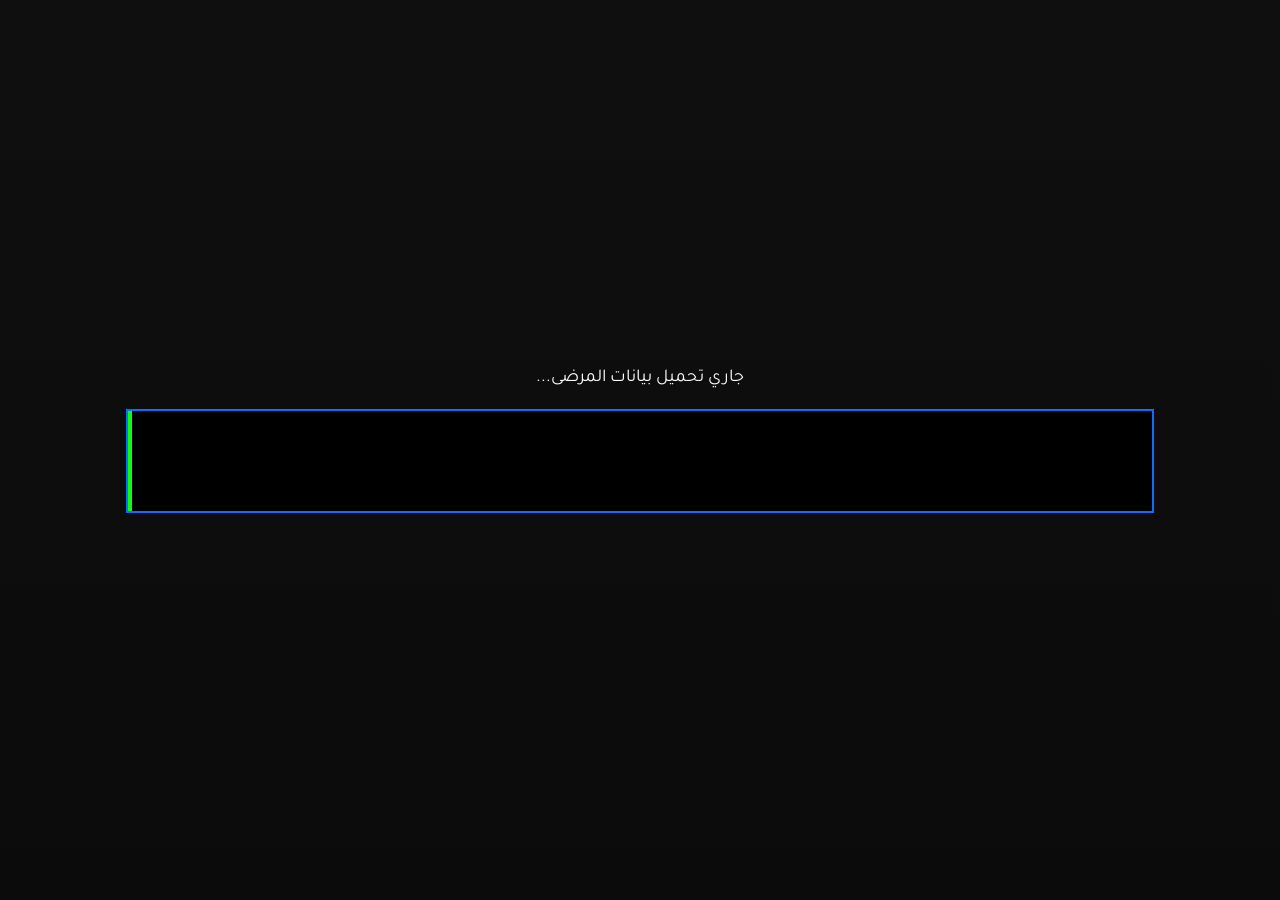
==== index.html @ fe521254 "Add files via upload Add login page for Heart Center Management System" ====
<!DOCTYPE html>
<html lang="ar" dir="rtl">

<head>
<meta charset="UTF-8">
<meta name="viewport" content="width=device-width, initial-scale=1.0">
<title>نظام مركز القلب | تسجيل الدخول</title>

<link href="https://fonts.googleapis.com/css2?family=Tajawal:wght@400;600;700&family=Aref+Ruqaa:wght@700&display=swap" rel="stylesheet">
<link rel="stylesheet" href="https://cdnjs.cloudflare.com/ajax/libs/font-awesome/6.5.0/css/all.min.css">

<style>
/* ===== الخلفية ===== */
body{
    font-family:'Tajawal',sans-serif;
    margin:0;
    height:100vh;
    background:
    linear-gradient(rgba(0,0,0,0.6),rgba(0,0,0,0.7)),
    url("https://images.unsplash.com/photo-1586773860418-d37222d8fce3");
    background-size:cover;
    background-position:center;
    display:flex;
    justify-content:center;
    align-items:center;
}

/* ===== شاشة التحميل ===== */
#loadingScreen {
    position:fixed;
    top:0; left:0;
    width:100%; height:100%;
    background:rgba(0,0,0,0.85);
    display:flex;
    flex-direction:column;
    justify-content:center;
    align-items:center;
    color:white;
    font-family:'Tajawal',sans-serif;
    font-size:18px;
    z-index:9999;
}

#ecg {
    width:80%;
    height:100px;
    border:2px solid #0d6efd;
    margin:20px 0;
    position:relative;
    overflow:hidden;
    background:#000;
}

.ecgLine {
    position:absolute;
    width:4px;
    height:100%;
    background:#0dff0d;
    left:0;
    top:0;
    animation:ecgMove 1s linear infinite;
}

@keyframes ecgMove{
    0%{left:0;}
    100%{left:100%;}
}

/* ===== صندوق تسجيل الدخول ===== */
.loginBox{
    background:rgba(255,255,255,0.96);
    padding:45px 35px;
    border-radius:20px;
    width:95%;
    max-width:420px;
    text-align:center;
    box-shadow:0 20px 60px rgba(0,0,0,0.4);
    backdrop-filter:blur(8px);
    display:none;
}

/* ===== الشعار ===== */
.logo{
    width:90px;
    margin-bottom:10px;
}

/* ===== النص الرسمي ===== */
.official{
    font-size:14px;
    line-height:1.6;
    color:#333;
}

.ministry{
    font-weight:bold;
    color:#0d6efd;
}

.hospital{
    font-weight:bold;
    color:#198754;
}

/* ===== عنوان النظام ===== */
.systemTitle{
    font-family:'Aref Ruqaa',serif;
    font-size:26px;
    margin:15px 0;
    color:#0d6efd;
}

/* ===== القلب النابض ===== */
.heartIcon{
    font-size:55px;
    color:#e60023;
    margin-bottom:10px;
    animation:heartBeat 1.2s infinite;
    text-shadow:0 3px 0 #cc0000,0 6px 12px rgba(0,0,0,0.4);
}

@keyframes heartBeat{
    0%{transform:scale(1);}
    20%{transform:scale(1.25);}
    40%{transform:scale(1);}
    60%{transform:scale(1.18);}
    100%{transform:scale(1);}
}

/* ===== الحقول ===== */
.loginBox input{
    width:100%;
    padding:12px;
    margin:10px 0;
    border-radius:10px;
    border:1px solid #ccc;
    font-size:14px;
    outline:none;
    transition:0.3s;
}

.loginBox input:focus{
    border-color:#0d6efd;
    box-shadow:0 0 8px rgba(13,110,253,0.4);
}

/* ===== زر الدخول ===== */
.loginBox button{
    width:100%;
    padding:12px;
    background:linear-gradient(135deg,#0d6efd,#001f4d);
    border:none;
    color:white;
    font-size:16px;
    font-weight:bold;
    border-radius:10px;
    cursor:pointer;
    transition:0.3s;
}
.loginBox button:hover{
    transform:scale(1.03);
}

/* ===== رسالة الخطأ ===== */
#error{
    color:red;
    margin-top:10px;
    font-weight:bold;
}

/* ===== توقيع المطور ===== */
.developerSignature{
    margin-top:20px;
    font-size:14px;
    font-weight:bold;
    text-align:center;
    background:linear-gradient(90deg,#ff0000,#ff8800,#ffee00,#00ccff,#0066ff,#ff0000);
    background-size:300%;
    -webkit-background-clip:text;
    color:transparent;
    animation:devGlow 6s linear infinite;
}

@keyframes devGlow{
    0%{background-position:0%;}
    100%{background-position:300%;}
}
</style>
</head>

<body>

<!-- شاشة التحميل -->
<div id="loadingScreen">
    <div>جاري تحميل بيانات المرضى...</div>
    <div id="ecg">
        <div class="ecgLine"></div>
    </div>
</div>

<!-- صفحة تسجيل الدخول -->
<div class="loginBox">

<img src="assets/logo.png" class="logo">

<div class="official">
<span class="ministry">وزارة الصحة والبيئة</span><br>
<span class="hospital">هيئة مستشفى الثورة العام – إب</span>
</div>

<div class="heartIcon">
<i class="fa-solid fa-heart-pulse"></i>
</div>

<div class="systemTitle">
نظام مركز القلب
</div>

<input type="text" id="username" placeholder="اسم المستخدم">
<input type="password" id="password" placeholder="كلمة المرور">

<button id="loginBtn">
<i class="fa-solid fa-right-to-bracket"></i> تسجيل الدخول
</button>

<p id="error"></p>

<div class="developerSignature">
برمجة وتصميم<br>D / Salah Al-ahdel
</div>

</div>

<!-- صوت نبض القلب -->
<audio id="heartbeatSound" src="sounds/heartbeat.mp3" preload="auto" loop></audio>

<script>
/* ===== عرض شاشة التحميل 2 ثواني ===== */
window.addEventListener("load", function(){
    // تشغيل صوت القلب مباشرة عند ظهور صفحة الدخول
    const heartbeat = document.getElementById("heartbeatSound");
    heartbeat.volume = 0.4; // مستوى الصوت
    heartbeat.play().catch(e=>console.log(e));

    setTimeout(()=>{
        document.getElementById("loadingScreen").style.display="none";
        document.querySelector(".loginBox").style.display="block";
    },2000);
});

/* ===== تسجيل الدخول ===== */
document.getElementById("loginBtn").addEventListener("click", function(){
    let user = document.getElementById("username").value;
    let pass = document.getElementById("password").value;
    let heartbeat = document.getElementById("heartbeatSound");

    if(user === "admin" && pass === "770075098"){
        localStorage.setItem("loggedIn","true");

        /* استمرار الصوت 30 ثانية بعد الانتقال */
        heartbeat.loop = true; // استمرار النغمة
        setTimeout(()=>{
            heartbeat.pause();
            heartbeat.currentTime = 0;
        }, 30000); // 30 ثانية

        /* الانتقال بعد ثانية */
        setTimeout(()=>{
            window.location.href="pages/dashboard.html";
        },1000);

    } else {
        document.getElementById("error").innerText="بيانات الدخول غير صحيحة";
    }
});
</script>

</body>
</html>
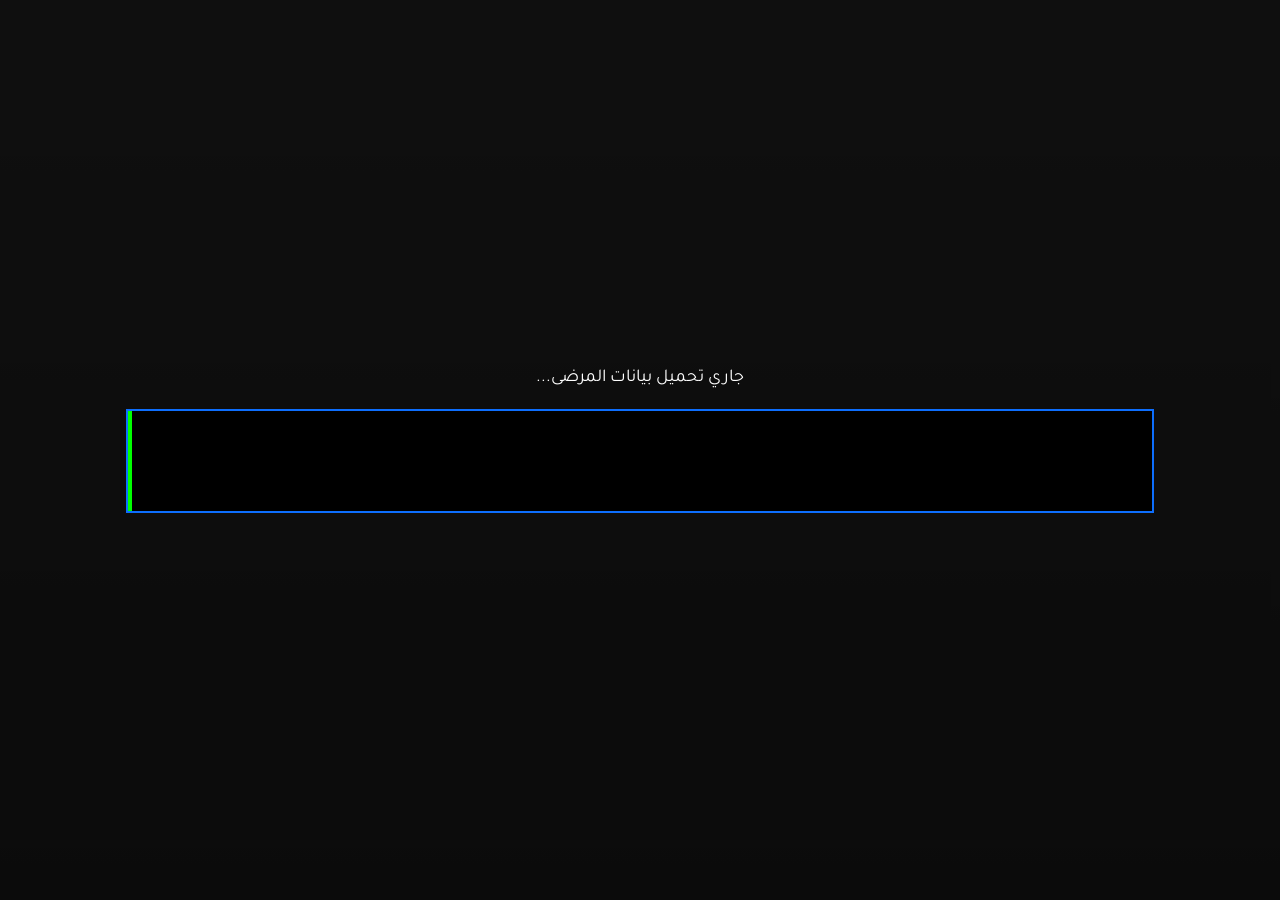
==== commit 12e76bc9: "Refactor HTML and CSS for login page إزالة تكرار كود تسجيل الدخول تشغيل الصوت بعد تفاعل المستخدم" ====
--- a/index.html
+++ b/index.html
@@ -4,208 +4,345 @@
 <head>
 <meta charset="UTF-8">
 <meta name="viewport" content="width=device-width, initial-scale=1.0">
+
 <title>نظام مركز القلب | تسجيل الدخول</title>
 
 <link href="https://fonts.googleapis.com/css2?family=Tajawal:wght@400;600;700&family=Aref+Ruqaa:wght@700&display=swap" rel="stylesheet">
-<link rel="stylesheet" href="https://cdnjs.cloudflare.com/ajax/libs/font-awesome/6.5.0/css/all.min.css">
+
+<link rel="stylesheet"
+href="https://cdnjs.cloudflare.com/ajax/libs/font-awesome/6.5.0/css/all.min.css">
 
 <style>
+
 /* ===== الخلفية ===== */
+
 body{
-    font-family:'Tajawal',sans-serif;
-    margin:0;
-    height:100vh;
-    background:
-    linear-gradient(rgba(0,0,0,0.6),rgba(0,0,0,0.7)),
-    url("https://images.unsplash.com/photo-1586773860418-d37222d8fce3");
-    background-size:cover;
-    background-position:center;
-    display:flex;
-    justify-content:center;
-    align-items:center;
+font-family:'Tajawal',sans-serif;
+margin:0;
+height:100vh;
+
+background:
+linear-gradient(rgba(0,0,0,0.6),rgba(0,0,0,0.7)),
+url("https://images.unsplash.com/photo-1586773860418-d37222d8fce3");
+
+background-size:cover;
+background-position:center;
+
+display:flex;
+justify-content:center;
+align-items:center;
 }
 
 /* ===== شاشة التحميل ===== */
-#loadingScreen {
-    position:fixed;
-    top:0; left:0;
-    width:100%; height:100%;
-    background:rgba(0,0,0,0.85);
-    display:flex;
-    flex-direction:column;
-    justify-content:center;
-    align-items:center;
-    color:white;
-    font-family:'Tajawal',sans-serif;
-    font-size:18px;
-    z-index:9999;
-}
-
-#ecg {
-    width:80%;
-    height:100px;
-    border:2px solid #0d6efd;
-    margin:20px 0;
-    position:relative;
-    overflow:hidden;
-    background:#000;
-}
-
-.ecgLine {
-    position:absolute;
-    width:4px;
-    height:100%;
-    background:#0dff0d;
-    left:0;
-    top:0;
-    animation:ecgMove 1s linear infinite;
+
+#loadingScreen{
+position:fixed;
+top:0;
+left:0;
+width:100%;
+height:100%;
+
+background:rgba(0,0,0,0.85);
+
+display:flex;
+flex-direction:column;
+justify-content:center;
+align-items:center;
+
+color:white;
+font-size:18px;
+
+z-index:9999;
+}
+
+/* ECG */
+
+#ecg{
+
+width:80%;
+height:100px;
+
+border:2px solid #0d6efd;
+
+margin:20px 0;
+
+position:relative;
+overflow:hidden;
+
+background:#000;
+
+}
+
+.ecgLine{
+
+position:absolute;
+
+width:4px;
+height:100%;
+
+background:#00ff00;
+
+left:0;
+
+animation:ecgMove 1s linear infinite;
+
 }
 
 @keyframes ecgMove{
-    0%{left:0;}
-    100%{left:100%;}
+
+0%{left:0;}
+
+100%{left:100%;}
+
 }
 
 /* ===== صندوق تسجيل الدخول ===== */
+
 .loginBox{
-    background:rgba(255,255,255,0.96);
-    padding:45px 35px;
-    border-radius:20px;
-    width:95%;
-    max-width:420px;
-    text-align:center;
-    box-shadow:0 20px 60px rgba(0,0,0,0.4);
-    backdrop-filter:blur(8px);
-    display:none;
-}
-
-/* ===== الشعار ===== */
+
+background:rgba(255,255,255,0.96);
+
+padding:45px 35px;
+
+border-radius:20px;
+
+width:95%;
+max-width:420px;
+
+text-align:center;
+
+box-shadow:0 20px 60px rgba(0,0,0,0.4);
+
+backdrop-filter:blur(8px);
+
+display:none;
+
+}
+
+/* الشعار */
+
 .logo{
-    width:90px;
-    margin-bottom:10px;
-}
-
-/* ===== النص الرسمي ===== */
+
+width:90px;
+
+margin-bottom:10px;
+
+}
+
+/* النص الرسمي */
+
 .official{
-    font-size:14px;
-    line-height:1.6;
-    color:#333;
+
+font-size:14px;
+
+line-height:1.6;
+
+color:#333;
+
 }
 
 .ministry{
-    font-weight:bold;
-    color:#0d6efd;
+
+font-weight:bold;
+
+color:#0d6efd;
+
 }
 
 .hospital{
-    font-weight:bold;
-    color:#198754;
-}
-
-/* ===== عنوان النظام ===== */
+
+font-weight:bold;
+
+color:#198754;
+
+}
+
+/* عنوان النظام */
+
 .systemTitle{
-    font-family:'Aref Ruqaa',serif;
-    font-size:26px;
-    margin:15px 0;
-    color:#0d6efd;
-}
-
-/* ===== القلب النابض ===== */
+
+font-family:'Aref Ruqaa',serif;
+
+font-size:26px;
+
+margin:15px 0;
+
+color:#0d6efd;
+
+}
+
+/* القلب */
+
 .heartIcon{
-    font-size:55px;
-    color:#e60023;
-    margin-bottom:10px;
-    animation:heartBeat 1.2s infinite;
-    text-shadow:0 3px 0 #cc0000,0 6px 12px rgba(0,0,0,0.4);
+
+font-size:55px;
+
+color:#e60023;
+
+margin-bottom:10px;
+
+animation:heartBeat 1.2s infinite;
+
 }
 
 @keyframes heartBeat{
-    0%{transform:scale(1);}
-    20%{transform:scale(1.25);}
-    40%{transform:scale(1);}
-    60%{transform:scale(1.18);}
-    100%{transform:scale(1);}
-}
-
-/* ===== الحقول ===== */
+
+0%{transform:scale(1);}
+20%{transform:scale(1.25);}
+40%{transform:scale(1);}
+60%{transform:scale(1.18);}
+100%{transform:scale(1);}
+
+}
+
+/* الحقول */
+
 .loginBox input{
-    width:100%;
-    padding:12px;
-    margin:10px 0;
-    border-radius:10px;
-    border:1px solid #ccc;
-    font-size:14px;
-    outline:none;
-    transition:0.3s;
+
+width:100%;
+
+padding:12px;
+
+margin:10px 0;
+
+border-radius:10px;
+
+border:1px solid #ccc;
+
+font-size:14px;
+
+outline:none;
+
 }
 
 .loginBox input:focus{
-    border-color:#0d6efd;
-    box-shadow:0 0 8px rgba(13,110,253,0.4);
-}
-
-/* ===== زر الدخول ===== */
+
+border-color:#0d6efd;
+
+box-shadow:0 0 8px rgba(13,110,253,0.4);
+
+}
+
+/* زر الدخول */
+
 .loginBox button{
-    width:100%;
-    padding:12px;
-    background:linear-gradient(135deg,#0d6efd,#001f4d);
-    border:none;
-    color:white;
-    font-size:16px;
-    font-weight:bold;
-    border-radius:10px;
-    cursor:pointer;
-    transition:0.3s;
-}
+
+width:100%;
+
+padding:12px;
+
+background:linear-gradient(135deg,#0d6efd,#001f4d);
+
+border:none;
+
+color:white;
+
+font-size:16px;
+
+font-weight:bold;
+
+border-radius:10px;
+
+cursor:pointer;
+
+}
+
 .loginBox button:hover{
-    transform:scale(1.03);
-}
-
-/* ===== رسالة الخطأ ===== */
+
+transform:scale(1.03);
+
+}
+
+/* رسالة الخطأ */
+
 #error{
-    color:red;
-    margin-top:10px;
-    font-weight:bold;
-}
-
-/* ===== توقيع المطور ===== */
+
+color:red;
+
+margin-top:10px;
+
+font-weight:bold;
+
+}
+
+/* توقيع المطور */
+
 .developerSignature{
-    margin-top:20px;
-    font-size:14px;
-    font-weight:bold;
-    text-align:center;
-    background:linear-gradient(90deg,#ff0000,#ff8800,#ffee00,#00ccff,#0066ff,#ff0000);
-    background-size:300%;
-    -webkit-background-clip:text;
-    color:transparent;
-    animation:devGlow 6s linear infinite;
+
+margin-top:20px;
+
+font-size:14px;
+
+font-weight:bold;
+
+text-align:center;
+
+background:linear-gradient(
+90deg,
+#ff0000,
+#ff8800,
+#ffee00,
+#00ccff,
+#0066ff,
+#ff0000
+);
+
+background-size:300%;
+
+-webkit-background-clip:text;
+
+color:transparent;
+
+animation:devGlow 6s linear infinite;
+
 }
 
 @keyframes devGlow{
-    0%{background-position:0%;}
-    100%{background-position:300%;}
-}
+
+0%{background-position:0%;}
+100%{background-position:300%;}
+
+}
+
 </style>
+
 </head>
 
 <body>
 
 <!-- شاشة التحميل -->
+
 <div id="loadingScreen">
-    <div>جاري تحميل بيانات المرضى...</div>
-    <div id="ecg">
-        <div class="ecgLine"></div>
-    </div>
-</div>
+
+<div>
+جاري تحميل بيانات المرضى...
+</div>
+
+<div id="ecg">
+<div class="ecgLine"></div>
+</div>
+
+</div>
+
 
 <!-- صفحة تسجيل الدخول -->
+
 <div class="loginBox">
 
 <img src="assets/logo.png" class="logo">
 
 <div class="official">
-<span class="ministry">وزارة الصحة والبيئة</span><br>
-<span class="hospital">هيئة مستشفى الثورة العام – إب</span>
+
+<span class="ministry">
+وزارة الصحة والبيئة
+</span>
+
+<br>
+
+<span class="hospital">
+هيئة مستشفى الثورة العام – إب
+</span>
+
 </div>
 
 <div class="heartIcon">
@@ -217,63 +354,104 @@
 </div>
 
 <input type="text" id="username" placeholder="اسم المستخدم">
+
 <input type="password" id="password" placeholder="كلمة المرور">
 
 <button id="loginBtn">
-<i class="fa-solid fa-right-to-bracket"></i> تسجيل الدخول
+
+<i class="fa-solid fa-right-to-bracket"></i>
+
+تسجيل الدخول
+
 </button>
 
 <p id="error"></p>
 
 <div class="developerSignature">
-برمجة وتصميم<br>D / Salah Al-ahdel
-</div>
-
-</div>
-
-<!-- صوت نبض القلب -->
-<audio id="heartbeatSound" src="sounds/heartbeat.mp3" preload="auto" loop></audio>
+
+برمجة وتصميم  
+<br>
+D / Salah Al-ahdel
+
+</div>
+
+</div>
+
+
+<!-- صوت القلب -->
+
+<audio id="heartbeatSound" preload="auto">
+<source src="sounds/heartbeat.mp3" type="audio/mpeg">
+</audio>
+
 
 <script>
-/* ===== عرض شاشة التحميل 2 ثواني ===== */
+
+/* ===== شاشة التحميل ===== */
+
 window.addEventListener("load", function(){
-    // تشغيل صوت القلب مباشرة عند ظهور صفحة الدخول
-    const heartbeat = document.getElementById("heartbeatSound");
-    heartbeat.volume = 0.4; // مستوى الصوت
-    heartbeat.play().catch(e=>console.log(e));
-
-    setTimeout(()=>{
-        document.getElementById("loadingScreen").style.display="none";
-        document.querySelector(".loginBox").style.display="block";
-    },2000);
+
+setTimeout(()=>{
+
+document.getElementById("loadingScreen").style.display="none";
+
+document.querySelector(".loginBox").style.display="block";
+
+},2000);
+
 });
 
+
 /* ===== تسجيل الدخول ===== */
+
 document.getElementById("loginBtn").addEventListener("click", function(){
-    let user = document.getElementById("username").value;
-    let pass = document.getElementById("password").value;
-    let heartbeat = document.getElementById("heartbeatSound");
-
-    if(user === "admin" && pass === "770075098"){
-        localStorage.setItem("loggedIn","true");
-
-        /* استمرار الصوت 30 ثانية بعد الانتقال */
-        heartbeat.loop = true; // استمرار النغمة
-        setTimeout(()=>{
-            heartbeat.pause();
-            heartbeat.currentTime = 0;
-        }, 30000); // 30 ثانية
-
-        /* الانتقال بعد ثانية */
-        setTimeout(()=>{
-            window.location.href="pages/dashboard.html";
-        },1000);
-
-    } else {
-        document.getElementById("error").innerText="بيانات الدخول غير صحيحة";
-    }
+
+let user = document.getElementById("username").value;
+
+let pass = document.getElementById("password").value;
+
+let heartbeat = document.getElementById("heartbeatSound");
+
+if(user === "admin" && pass === "770075098"){
+
+/* تشغيل صوت القلب */
+
+heartbeat.volume = 0.5;
+
+heartbeat.play().catch(e=>console.log(e));
+
+localStorage.setItem("loggedIn","true");
+
+/* إيقاف الصوت بعد 30 ثانية */
+
+setTimeout(()=>{
+
+heartbeat.pause();
+
+heartbeat.currentTime = 0;
+
+},30000);
+
+
+/* الانتقال للوحة التحكم */
+
+setTimeout(()=>{
+
+window.location.href="pages/dashboard.html";
+
+},1000);
+
+}
+
+else{
+
+document.getElementById("error").innerText="بيانات الدخول غير صحيحة";
+
+}
+
 });
+
 </script>
 
 </body>
-</html>+</html>
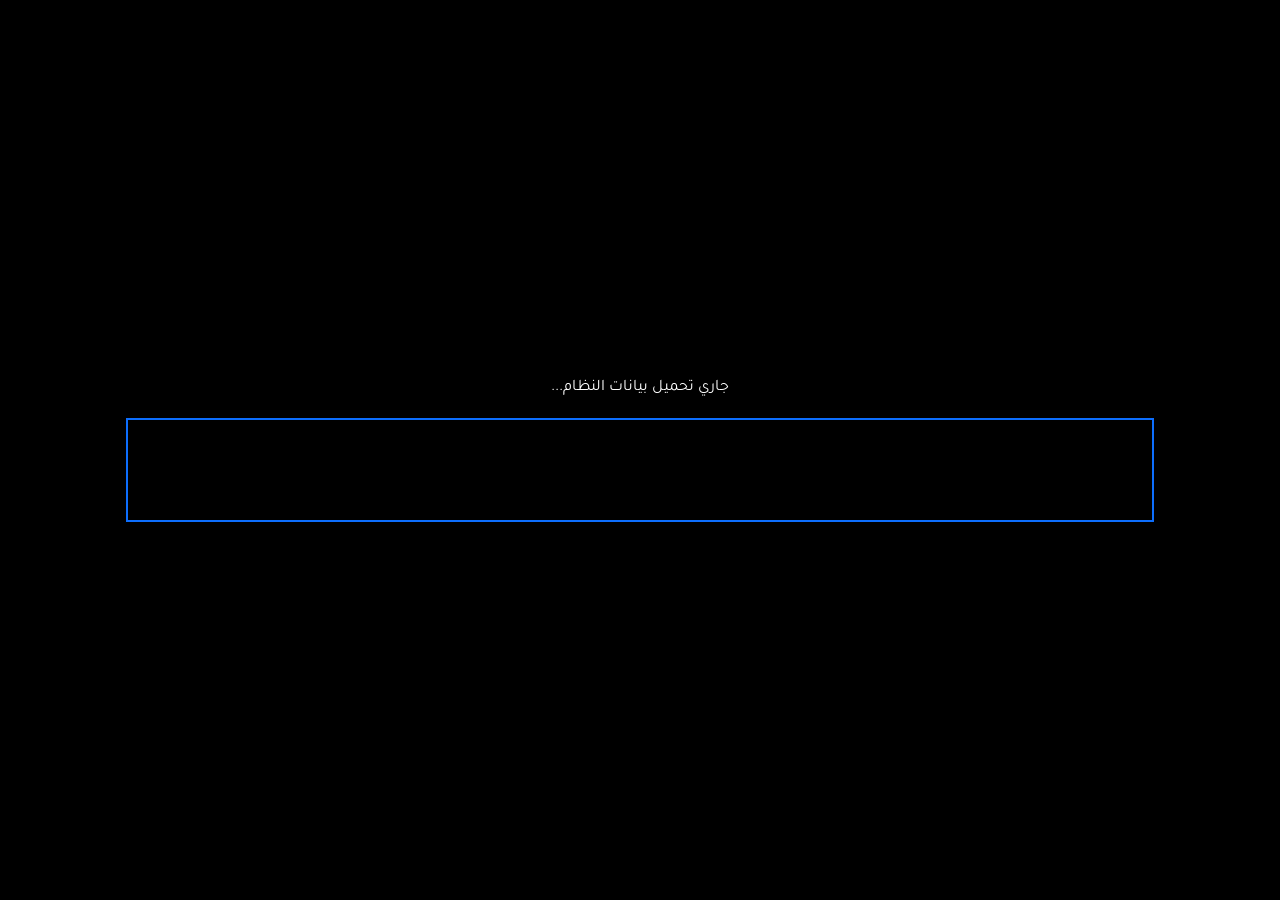
==== commit c8af2063: "Refactor HTML and CSS for improved structure شاشة تحميل مع ECG طبي 2️⃣ تظهر صفحة تسجيل الدخول 3️⃣ " ====
--- a/index.html
+++ b/index.html
@@ -2,6 +2,7 @@
 <html lang="ar" dir="rtl">
 
 <head>
+
 <meta charset="UTF-8">
 <meta name="viewport" content="width=device-width, initial-scale=1.0">
 
@@ -14,9 +15,10 @@
 
 <style>
 
-/* ===== الخلفية ===== */
+/* الخلفية */
 
 body{
+
 font-family:'Tajawal',sans-serif;
 margin:0;
 height:100vh;
@@ -31,18 +33,22 @@
 display:flex;
 justify-content:center;
 align-items:center;
-}
-
-/* ===== شاشة التحميل ===== */
+
+}
+
+/* شاشة التحميل */
 
 #loadingScreen{
+
 position:fixed;
+
 top:0;
 left:0;
+
 width:100%;
 height:100%;
 
-background:rgba(0,0,0,0.85);
+background:#000;
 
 display:flex;
 flex-direction:column;
@@ -50,9 +56,8 @@
 align-items:center;
 
 color:white;
-font-size:18px;
-
 z-index:9999;
+
 }
 
 /* ECG */
@@ -62,47 +67,38 @@
 width:80%;
 height:100px;
 
+background:black;
+
 border:2px solid #0d6efd;
 
-margin:20px 0;
-
-position:relative;
 overflow:hidden;
 
-background:#000;
-
-}
-
-.ecgLine{
-
-position:absolute;
-
-width:4px;
-height:100%;
-
-background:#00ff00;
-
-left:0;
-
-animation:ecgMove 1s linear infinite;
+margin-top:20px;
+
+}
+
+#ecg svg{
+
+width:200%;
+
+animation:ecgMove 4s linear infinite;
 
 }
 
 @keyframes ecgMove{
 
-0%{left:0;}
-
-100%{left:100%;}
-
-}
-
-/* ===== صندوق تسجيل الدخول ===== */
+0%{transform:translateX(0)}
+100%{transform:translateX(-50%)}
+
+}
+
+/* صندوق تسجيل الدخول */
 
 .loginBox{
 
 background:rgba(255,255,255,0.96);
 
-padding:45px 35px;
+padding:40px;
 
 border-radius:20px;
 
@@ -113,8 +109,6 @@
 
 box-shadow:0 20px 60px rgba(0,0,0,0.4);
 
-backdrop-filter:blur(8px);
-
 display:none;
 
 }
@@ -124,7 +118,6 @@
 .logo{
 
 width:90px;
-
 margin-bottom:10px;
 
 }
@@ -134,17 +127,13 @@
 .official{
 
 font-size:14px;
-
 line-height:1.6;
 
-color:#333;
-
 }
 
 .ministry{
 
 font-weight:bold;
-
 color:#0d6efd;
 
 }
@@ -152,7 +141,6 @@
 .hospital{
 
 font-weight:bold;
-
 color:#198754;
 
 }
@@ -162,36 +150,32 @@
 .systemTitle{
 
 font-family:'Aref Ruqaa',serif;
-
 font-size:26px;
-
 margin:15px 0;
 
 color:#0d6efd;
 
 }
 
-/* القلب */
+/* القلب النابض */
 
 .heartIcon{
 
-font-size:55px;
+font-size:60px;
 
 color:#e60023;
 
-margin-bottom:10px;
-
-animation:heartBeat 1.2s infinite;
+animation:heartBeat 1.1s infinite;
 
 }
 
 @keyframes heartBeat{
 
-0%{transform:scale(1);}
-20%{transform:scale(1.25);}
-40%{transform:scale(1);}
-60%{transform:scale(1.18);}
-100%{transform:scale(1);}
+0%{transform:scale(1)}
+25%{transform:scale(1.3)}
+40%{transform:scale(1)}
+60%{transform:scale(1.2)}
+100%{transform:scale(1)}
 
 }
 
@@ -200,27 +184,20 @@
 .loginBox input{
 
 width:100%;
-
 padding:12px;
-
 margin:10px 0;
 
 border-radius:10px;
-
 border:1px solid #ccc;
 
 font-size:14px;
 
-outline:none;
-
 }
 
 .loginBox input:focus{
 
 border-color:#0d6efd;
 
-box-shadow:0 0 8px rgba(13,110,253,0.4);
-
 }
 
 /* زر الدخول */
@@ -228,17 +205,14 @@
 .loginBox button{
 
 width:100%;
-
 padding:12px;
 
 background:linear-gradient(135deg,#0d6efd,#001f4d);
 
 border:none;
-
 color:white;
 
 font-size:16px;
-
 font-weight:bold;
 
 border-radius:10px;
@@ -247,61 +221,28 @@
 
 }
 
-.loginBox button:hover{
-
-transform:scale(1.03);
-
-}
-
-/* رسالة الخطأ */
+/* الخطأ */
 
 #error{
 
 color:red;
-
 margin-top:10px;
 
+}
+
+/* توقيع المطور */
+
+.developerSignature{
+
+margin-top:20px;
+
 font-weight:bold;
 
-}
-
-/* توقيع المطور */
-
-.developerSignature{
-
-margin-top:20px;
-
-font-size:14px;
-
-font-weight:bold;
-
-text-align:center;
-
-background:linear-gradient(
-90deg,
-#ff0000,
-#ff8800,
-#ffee00,
-#00ccff,
-#0066ff,
-#ff0000
-);
-
-background-size:300%;
+background:linear-gradient(90deg,#ff0000,#ffaa00,#00ccff,#ff0000);
 
 -webkit-background-clip:text;
-
 color:transparent;
 
-animation:devGlow 6s linear infinite;
-
-}
-
-@keyframes devGlow{
-
-0%{background-position:0%;}
-100%{background-position:300%;}
-
 }
 
 </style>
@@ -314,18 +255,46 @@
 
 <div id="loadingScreen">
 
-<div>
-جاري تحميل بيانات المرضى...
-</div>
+<div>جاري تحميل بيانات النظام...</div>
 
 <div id="ecg">
-<div class="ecgLine"></div>
-</div>
-
-</div>
-
-
-<!-- صفحة تسجيل الدخول -->
+
+<svg viewBox="0 0 1000 200">
+
+<polyline
+
+fill="none"
+
+stroke="#00ff00"
+
+stroke-width="4"
+
+points="
+
+0,100
+100,100
+150,60
+200,140
+250,100
+350,100
+400,50
+450,150
+500,100
+650,100
+700,60
+750,140
+800,100
+1000,100
+
+"/>
+
+</svg>
+
+</div>
+
+</div>
+
+<!-- صفحة الدخول -->
 
 <div class="loginBox">
 
@@ -333,15 +302,9 @@
 
 <div class="official">
 
-<span class="ministry">
-وزارة الصحة والبيئة
-</span>
-
-<br>
-
-<span class="hospital">
-هيئة مستشفى الثورة العام – إب
-</span>
+<span class="ministry">وزارة الصحة والبيئة</span><br>
+
+<span class="hospital">هيئة مستشفى الثورة العام – إب</span>
 
 </div>
 
@@ -369,27 +332,26 @@
 
 <div class="developerSignature">
 
-برمجة وتصميم  
-<br>
+برمجة وتصميم<br>
 D / Salah Al-ahdel
 
 </div>
 
 </div>
 
-
 <!-- صوت القلب -->
 
-<audio id="heartbeatSound" preload="auto">
+<audio id="heartbeatSound" loop>
+
 <source src="sounds/heartbeat.mp3" type="audio/mpeg">
+
 </audio>
 
-
 <script>
 
-/* ===== شاشة التحميل ===== */
-
-window.addEventListener("load", function(){
+/* التحميل */
+
+window.addEventListener("load",function(){
 
 setTimeout(()=>{
 
@@ -397,43 +359,50 @@
 
 document.querySelector(".loginBox").style.display="block";
 
+/* تشغيل الصوت عند ظهور الصفحة */
+
+let sound=document.getElementById("heartbeatSound");
+
+sound.volume=0.4;
+
+sound.play().catch(()=>{
+
+/* في حال منع الصوت */
+
+document.body.addEventListener("click",function(){
+
+sound.play();
+
+},{once:true});
+
+});
+
 },2000);
 
 });
 
 
-/* ===== تسجيل الدخول ===== */
-
-document.getElementById("loginBtn").addEventListener("click", function(){
-
-let user = document.getElementById("username").value;
-
-let pass = document.getElementById("password").value;
-
-let heartbeat = document.getElementById("heartbeatSound");
-
-if(user === "admin" && pass === "770075098"){
-
-/* تشغيل صوت القلب */
-
-heartbeat.volume = 0.5;
-
-heartbeat.play().catch(e=>console.log(e));
+/* تسجيل الدخول */
+
+document.getElementById("loginBtn").addEventListener("click",function(){
+
+let user=document.getElementById("username").value;
+
+let pass=document.getElementById("password").value;
+
+if(user==="admin" && pass==="770075098"){
 
 localStorage.setItem("loggedIn","true");
 
 /* إيقاف الصوت بعد 30 ثانية */
 
+let sound=document.getElementById("heartbeatSound");
+
 setTimeout(()=>{
 
-heartbeat.pause();
-
-heartbeat.currentTime = 0;
+sound.pause();
 
 },30000);
-
-
-/* الانتقال للوحة التحكم */
 
 setTimeout(()=>{
 
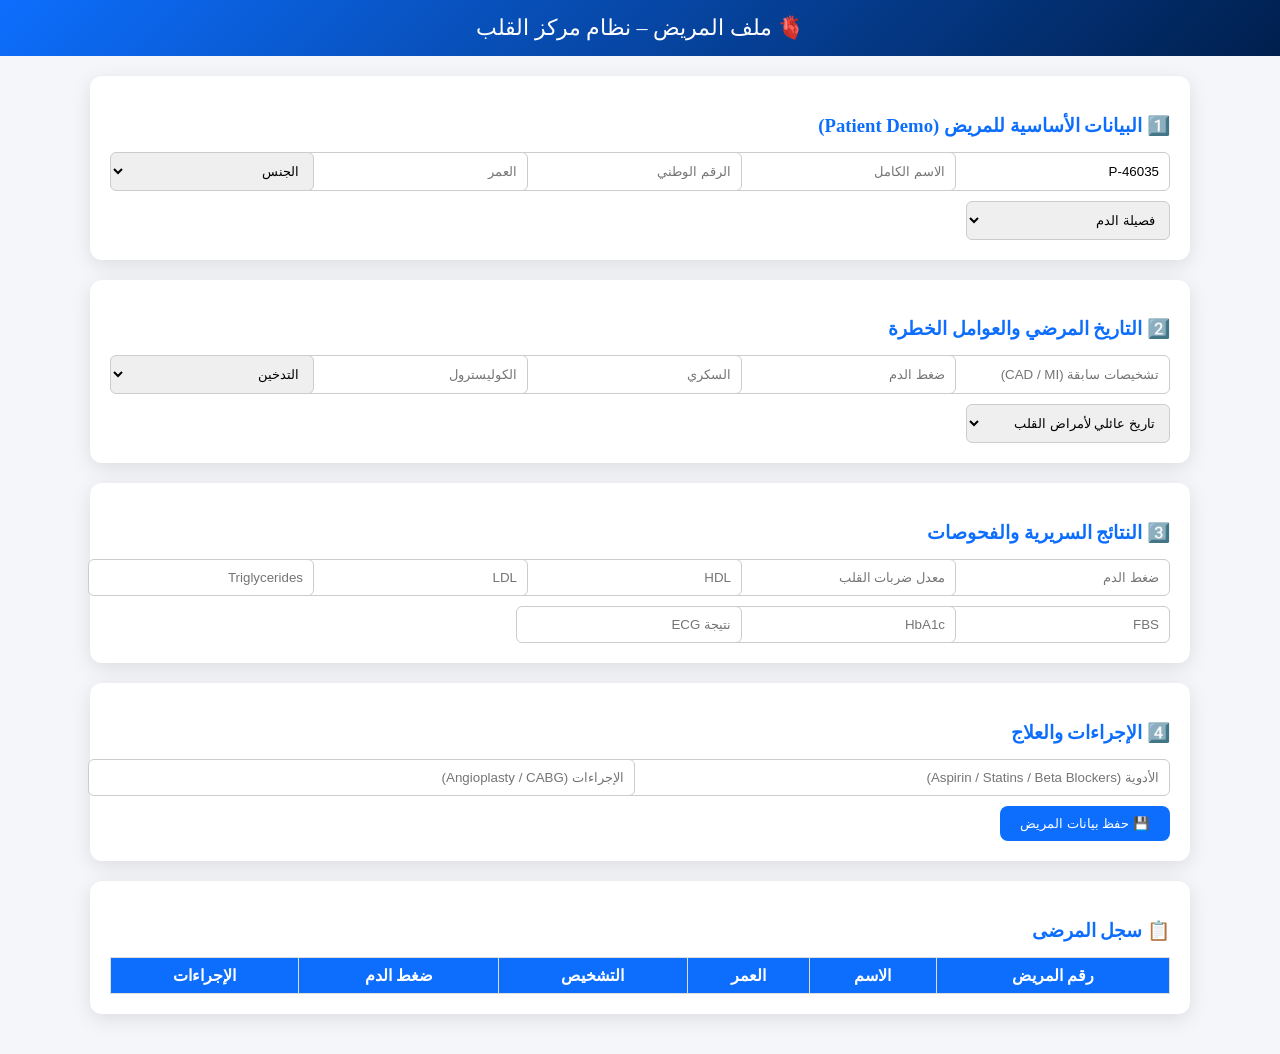
==== commit 974d6806: "Update title and styles in index.html رقم مريض تلقائي الاسم الرقم الوطني العمر الجنس فصيلة الدم" ====
--- a/index.html
+++ b/index.html
@@ -6,243 +6,111 @@
 <meta charset="UTF-8">
 <meta name="viewport" content="width=device-width, initial-scale=1.0">
 
-<title>نظام مركز القلب | تسجيل الدخول</title>
-
-<link href="https://fonts.googleapis.com/css2?family=Tajawal:wght@400;600;700&family=Aref+Ruqaa:wght@700&display=swap" rel="stylesheet">
+<title>ملف المريض | نظام مركز القلب</title>
 
 <link rel="stylesheet"
 href="https://cdnjs.cloudflare.com/ajax/libs/font-awesome/6.5.0/css/all.min.css">
 
 <style>
 
-/* الخلفية */
-
 body{
-
-font-family:'Tajawal',sans-serif;
+font-family:Tajawal;
+background:#f4f6f9;
 margin:0;
-height:100vh;
-
-background:
-linear-gradient(rgba(0,0,0,0.6),rgba(0,0,0,0.7)),
-url("https://images.unsplash.com/photo-1586773860418-d37222d8fce3");
-
-background-size:cover;
-background-position:center;
-
-display:flex;
-justify-content:center;
-align-items:center;
-
-}
-
-/* شاشة التحميل */
-
-#loadingScreen{
-
-position:fixed;
-
-top:0;
-left:0;
-
+}
+
+header{
+
+background:linear-gradient(135deg,#0d6efd,#001f4d);
+color:white;
+padding:15px;
+text-align:center;
+font-size:22px;
+
+}
+
+.container{
+
+width:95%;
+max-width:1100px;
+margin:auto;
+padding:20px;
+
+}
+
+.card{
+
+background:white;
+padding:20px;
+border-radius:12px;
+margin-bottom:20px;
+box-shadow:0 5px 20px rgba(0,0,0,0.1);
+
+}
+
+.card h3{
+
+color:#0d6efd;
+margin-bottom:15px;
+
+}
+
+.grid{
+
+display:grid;
+grid-template-columns:repeat(auto-fit,minmax(200px,1fr));
+gap:10px;
+
+}
+
+input,select{
+
+padding:10px;
+border-radius:6px;
+border:1px solid #ccc;
 width:100%;
-height:100%;
-
-background:#000;
-
-display:flex;
-flex-direction:column;
-justify-content:center;
-align-items:center;
-
+
+}
+
+button{
+
+background:#0d6efd;
 color:white;
-z-index:9999;
-
-}
-
-/* ECG */
-
-#ecg{
-
-width:80%;
-height:100px;
-
-background:black;
-
-border:2px solid #0d6efd;
-
-overflow:hidden;
-
-margin-top:20px;
-
-}
-
-#ecg svg{
-
-width:200%;
-
-animation:ecgMove 4s linear infinite;
-
-}
-
-@keyframes ecgMove{
-
-0%{transform:translateX(0)}
-100%{transform:translateX(-50%)}
-
-}
-
-/* صندوق تسجيل الدخول */
-
-.loginBox{
-
-background:rgba(255,255,255,0.96);
-
-padding:40px;
-
-border-radius:20px;
-
-width:95%;
-max-width:420px;
-
+padding:10px 20px;
+border:none;
+border-radius:8px;
+cursor:pointer;
+margin-top:10px;
+
+}
+
+button:hover{
+
+background:#084298;
+
+}
+
+table{
+
+width:100%;
+border-collapse:collapse;
+margin-top:10px;
+
+}
+
+table th,table td{
+
+border:1px solid #ddd;
+padding:8px;
 text-align:center;
 
-box-shadow:0 20px 60px rgba(0,0,0,0.4);
-
-display:none;
-
-}
-
-/* الشعار */
-
-.logo{
-
-width:90px;
-margin-bottom:10px;
-
-}
-
-/* النص الرسمي */
-
-.official{
-
-font-size:14px;
-line-height:1.6;
-
-}
-
-.ministry{
-
-font-weight:bold;
-color:#0d6efd;
-
-}
-
-.hospital{
-
-font-weight:bold;
-color:#198754;
-
-}
-
-/* عنوان النظام */
-
-.systemTitle{
-
-font-family:'Aref Ruqaa',serif;
-font-size:26px;
-margin:15px 0;
-
-color:#0d6efd;
-
-}
-
-/* القلب النابض */
-
-.heartIcon{
-
-font-size:60px;
-
-color:#e60023;
-
-animation:heartBeat 1.1s infinite;
-
-}
-
-@keyframes heartBeat{
-
-0%{transform:scale(1)}
-25%{transform:scale(1.3)}
-40%{transform:scale(1)}
-60%{transform:scale(1.2)}
-100%{transform:scale(1)}
-
-}
-
-/* الحقول */
-
-.loginBox input{
-
-width:100%;
-padding:12px;
-margin:10px 0;
-
-border-radius:10px;
-border:1px solid #ccc;
-
-font-size:14px;
-
-}
-
-.loginBox input:focus{
-
-border-color:#0d6efd;
-
-}
-
-/* زر الدخول */
-
-.loginBox button{
-
-width:100%;
-padding:12px;
-
-background:linear-gradient(135deg,#0d6efd,#001f4d);
-
-border:none;
+}
+
+th{
+
+background:#0d6efd;
 color:white;
 
-font-size:16px;
-font-weight:bold;
-
-border-radius:10px;
-
-cursor:pointer;
-
-}
-
-/* الخطأ */
-
-#error{
-
-color:red;
-margin-top:10px;
-
-}
-
-/* توقيع المطور */
-
-.developerSignature{
-
-margin-top:20px;
-
-font-weight:bold;
-
-background:linear-gradient(90deg,#ff0000,#ffaa00,#00ccff,#ff0000);
-
--webkit-background-clip:text;
-color:transparent;
-
 }
 
 </style>
@@ -251,174 +119,221 @@
 
 <body>
 
-<!-- شاشة التحميل -->
-
-<div id="loadingScreen">
-
-<div>جاري تحميل بيانات النظام...</div>
-
-<div id="ecg">
-
-<svg viewBox="0 0 1000 200">
-
-<polyline
-
-fill="none"
-
-stroke="#00ff00"
-
-stroke-width="4"
-
-points="
-
-0,100
-100,100
-150,60
-200,140
-250,100
-350,100
-400,50
-450,150
-500,100
-650,100
-700,60
-750,140
-800,100
-1000,100
-
-"/>
-
-</svg>
-
-</div>
-
-</div>
-
-<!-- صفحة الدخول -->
-
-<div class="loginBox">
-
-<img src="assets/logo.png" class="logo">
-
-<div class="official">
-
-<span class="ministry">وزارة الصحة والبيئة</span><br>
-
-<span class="hospital">هيئة مستشفى الثورة العام – إب</span>
-
-</div>
-
-<div class="heartIcon">
-<i class="fa-solid fa-heart-pulse"></i>
-</div>
-
-<div class="systemTitle">
-نظام مركز القلب
-</div>
-
-<input type="text" id="username" placeholder="اسم المستخدم">
-
-<input type="password" id="password" placeholder="كلمة المرور">
-
-<button id="loginBtn">
-
-<i class="fa-solid fa-right-to-bracket"></i>
-
-تسجيل الدخول
-
+<header>
+
+🫀 ملف المريض – نظام مركز القلب
+
+</header>
+
+<div class="container">
+
+<!-- بيانات المريض -->
+
+<div class="card">
+
+<h3>1️⃣ البيانات الأساسية للمريض (Patient Demo)</h3>
+
+<div class="grid">
+
+<input id="patientId" placeholder="رقم المريض (تلقائي)" readonly>
+
+<input id="fullName" placeholder="الاسم الكامل">
+
+<input id="nationalId" placeholder="الرقم الوطني">
+
+<input id="age" placeholder="العمر">
+
+<select id="gender">
+<option value="">الجنس</option>
+<option>ذكر</option>
+<option>أنثى</option>
+</select>
+
+<select id="bloodType">
+<option value="">فصيلة الدم</option>
+<option>A+</option>
+<option>A-</option>
+<option>B+</option>
+<option>B-</option>
+<option>AB+</option>
+<option>O+</option>
+<option>O-</option>
+</select>
+
+</div>
+
+</div>
+
+<!-- التاريخ المرضي -->
+
+<div class="card">
+
+<h3>2️⃣ التاريخ المرضي والعوامل الخطرة</h3>
+
+<div class="grid">
+
+<input id="diagnosis" placeholder="تشخيصات سابقة (CAD / MI)">
+
+<input id="hypertension" placeholder="ضغط الدم">
+
+<input id="diabetes" placeholder="السكري">
+
+<input id="cholesterol" placeholder="الكوليسترول">
+
+<select id="smoking">
+<option value="">التدخين</option>
+<option>نعم</option>
+<option>لا</option>
+</select>
+
+<select id="familyHistory">
+<option value="">تاريخ عائلي لأمراض القلب</option>
+<option>نعم</option>
+<option>لا</option>
+</select>
+
+</div>
+
+</div>
+
+<!-- الفحوصات -->
+
+<div class="card">
+
+<h3>3️⃣ النتائج السريرية والفحوصات</h3>
+
+<div class="grid">
+
+<input id="bloodPressure" placeholder="ضغط الدم">
+
+<input id="heartRate" placeholder="معدل ضربات القلب">
+
+<input id="hdl" placeholder="HDL">
+
+<input id="ldl" placeholder="LDL">
+
+<input id="triglycerides" placeholder="Triglycerides">
+
+<input id="fbs" placeholder="FBS">
+
+<input id="hba1c" placeholder="HbA1c">
+
+<input id="ecg" placeholder="نتيجة ECG">
+
+</div>
+
+</div>
+
+<!-- العلاج -->
+
+<div class="card">
+
+<h3>4️⃣ الإجراءات والعلاج</h3>
+
+<div class="grid">
+
+<input id="medications" placeholder="الأدوية (Aspirin / Statins / Beta Blockers)">
+
+<input id="procedures" placeholder="الإجراءات (Angioplasty / CABG)">
+
+</div>
+
+<button onclick="savePatient()">
+💾 حفظ بيانات المريض
 </button>
 
-<p id="error"></p>
-
-<div class="developerSignature">
-
-برمجة وتصميم<br>
-D / Salah Al-ahdel
-
-</div>
-
-</div>
-
-<!-- صوت القلب -->
-
-<audio id="heartbeatSound" loop>
-
-<source src="sounds/heartbeat.mp3" type="audio/mpeg">
-
-</audio>
+</div>
+
+<!-- جدول المرضى -->
+
+<div class="card">
+
+<h3>📋 سجل المرضى</h3>
+
+<table>
+
+<thead>
+
+<tr>
+<th>رقم المريض</th>
+<th>الاسم</th>
+<th>العمر</th>
+<th>التشخيص</th>
+<th>ضغط الدم</th>
+<th>الإجراءات</th>
+</tr>
+
+</thead>
+
+<tbody id="patientsTable"></tbody>
+
+</table>
+
+</div>
+
+</div>
 
 <script>
 
-/* التحميل */
-
-window.addEventListener("load",function(){
-
-setTimeout(()=>{
-
-document.getElementById("loadingScreen").style.display="none";
-
-document.querySelector(".loginBox").style.display="block";
-
-/* تشغيل الصوت عند ظهور الصفحة */
-
-let sound=document.getElementById("heartbeatSound");
-
-sound.volume=0.4;
-
-sound.play().catch(()=>{
-
-/* في حال منع الصوت */
-
-document.body.addEventListener("click",function(){
-
-sound.play();
-
-},{once:true});
+let patients = JSON.parse(localStorage.getItem("patients")) || [];
+
+function generateId(){
+
+return "P-" + Math.floor(Math.random()*100000);
+
+}
+
+document.getElementById("patientId").value = generateId();
+
+function savePatient(){
+
+let patient = {
+
+id:document.getElementById("patientId").value,
+name:document.getElementById("fullName").value,
+age:document.getElementById("age").value,
+diagnosis:document.getElementById("diagnosis").value,
+bloodPressure:document.getElementById("bloodPressure").value,
+procedures:document.getElementById("procedures").value
+
+};
+
+patients.push(patient);
+
+localStorage.setItem("patients",JSON.stringify(patients));
+
+displayPatients();
+
+}
+
+function displayPatients(){
+
+let table = document.getElementById("patientsTable");
+
+table.innerHTML="";
+
+patients.forEach(p=>{
+
+table.innerHTML+=`
+
+<tr>
+
+<td>${p.id}</td>
+<td>${p.name}</td>
+<td>${p.age}</td>
+<td>${p.diagnosis}</td>
+<td>${p.bloodPressure}</td>
+<td>${p.procedures}</td>
+
+</tr>
+
+`;
 
 });
 
-},2000);
-
-});
-
-
-/* تسجيل الدخول */
-
-document.getElementById("loginBtn").addEventListener("click",function(){
-
-let user=document.getElementById("username").value;
-
-let pass=document.getElementById("password").value;
-
-if(user==="admin" && pass==="770075098"){
-
-localStorage.setItem("loggedIn","true");
-
-/* إيقاف الصوت بعد 30 ثانية */
-
-let sound=document.getElementById("heartbeatSound");
-
-setTimeout(()=>{
-
-sound.pause();
-
-},30000);
-
-setTimeout(()=>{
-
-window.location.href="pages/dashboard.html";
-
-},1000);
-
-}
-
-else{
-
-document.getElementById("error").innerText="بيانات الدخول غير صحيحة";
-
-}
-
-});
+}
+
+displayPatients();
 
 </script>
 
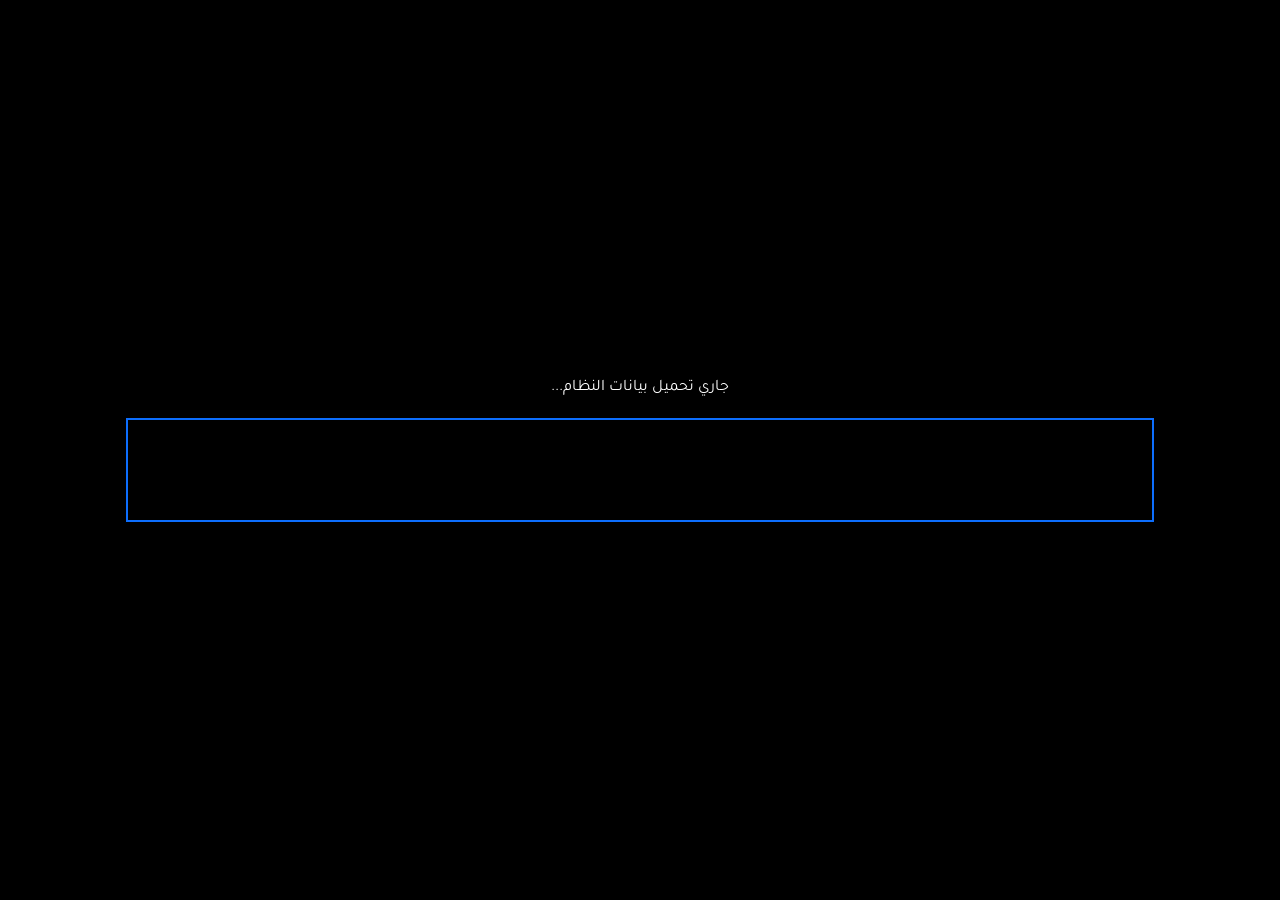
==== commit 4fa7ede6: "Update title and styles in index.html تصحيح الأخطاء في index.html" ====
--- a/index.html
+++ b/index.html
@@ -6,110 +6,242 @@
 <meta charset="UTF-8">
 <meta name="viewport" content="width=device-width, initial-scale=1.0">
 
-<title>ملف المريض | نظام مركز القلب</title>
+<title>نظام مركز القلب | تسجيل الدخول</title>
+
+<link href="https://fonts.googleapis.com/css2?family=Tajawal:wght@400;600;700&family=Aref+Ruqaa:wght@700&display=swap" rel="stylesheet">
 
 <link rel="stylesheet"
 href="https://cdnjs.cloudflare.com/ajax/libs/font-awesome/6.5.0/css/all.min.css">
 
 <style>
 
+/* الخلفية */
+
 body{
-font-family:Tajawal;
-background:#f4f6f9;
+
+font-family:'Tajawal',sans-serif;
 margin:0;
-}
-
-header{
+height:100vh;
+
+background:
+linear-gradient(rgba(0,0,0,0.6),rgba(0,0,0,0.7)),
+url("https://images.unsplash.com/photo-1586773860418-d37222d8fce3");
+
+background-size:cover;
+background-position:center;
+
+display:flex;
+justify-content:center;
+align-items:center;
+
+}
+
+/* شاشة التحميل */
+
+#loadingScreen{
+
+position:fixed;
+
+top:0;
+left:0;
+
+width:100%;
+height:100%;
+
+background:#000;
+
+display:flex;
+flex-direction:column;
+justify-content:center;
+align-items:center;
+
+color:white;
+z-index:9999;
+
+}
+
+/* ECG */
+
+#ecg{
+
+width:80%;
+height:100px;
+
+background:black;
+
+border:2px solid #0d6efd;
+
+overflow:hidden;
+
+margin-top:20px;
+
+}
+
+#ecg svg{
+
+width:200%;
+
+animation:ecgMove 4s linear infinite;
+
+}
+
+@keyframes ecgMove{
+
+0%{transform:translateX(0)}
+100%{transform:translateX(-50%)}
+
+}
+
+/* صندوق تسجيل الدخول */
+
+.loginBox{
+
+background:rgba(255,255,255,0.96);
+
+padding:40px;
+
+border-radius:20px;
+
+width:95%;
+max-width:420px;
+
+text-align:center;
+
+box-shadow:0 20px 60px rgba(0,0,0,0.4);
+
+display:none;
+
+}
+
+/* الشعار */
+
+.logo{
+
+width:90px;
+margin-bottom:10px;
+
+}
+
+/* النص الرسمي */
+
+.official{
+
+font-size:14px;
+line-height:1.6;
+
+}
+
+.ministry{
+
+font-weight:bold;
+color:#0d6efd;
+
+}
+
+.hospital{
+
+font-weight:bold;
+color:#198754;
+
+}
+
+/* عنوان النظام */
+
+.systemTitle{
+
+font-family:'Aref Ruqaa',serif;
+font-size:26px;
+margin:15px 0;
+
+color:#0d6efd;
+
+}
+
+/* القلب النابض */
+
+.heartIcon{
+
+font-size:60px;
+
+color:#e60023;
+
+animation:heartBeat 1.1s infinite;
+
+}
+
+@keyframes heartBeat{
+
+0%{transform:scale(1)}
+25%{transform:scale(1.3)}
+40%{transform:scale(1)}
+60%{transform:scale(1.2)}
+100%{transform:scale(1)}
+
+}
+
+/* الحقول */
+
+.loginBox input{
+
+width:100%;
+padding:12px;
+margin:10px 0;
+
+border-radius:10px;
+border:1px solid #ccc;
+
+font-size:14px;
+
+}
+
+.loginBox input:focus{
+
+border-color:#0d6efd;
+
+}
+
+/* زر الدخول */
+
+.loginBox button{
+
+width:100%;
+padding:12px;
 
 background:linear-gradient(135deg,#0d6efd,#001f4d);
+
+border:none;
 color:white;
-padding:15px;
-text-align:center;
-font-size:22px;
-
-}
-
-.container{
-
-width:95%;
-max-width:1100px;
-margin:auto;
-padding:20px;
-
-}
-
-.card{
-
-background:white;
-padding:20px;
-border-radius:12px;
-margin-bottom:20px;
-box-shadow:0 5px 20px rgba(0,0,0,0.1);
-
-}
-
-.card h3{
-
-color:#0d6efd;
-margin-bottom:15px;
-
-}
-
-.grid{
-
-display:grid;
-grid-template-columns:repeat(auto-fit,minmax(200px,1fr));
-gap:10px;
-
-}
-
-input,select{
-
-padding:10px;
-border-radius:6px;
-border:1px solid #ccc;
-width:100%;
-
-}
-
-button{
-
-background:#0d6efd;
-color:white;
-padding:10px 20px;
-border:none;
-border-radius:8px;
+
+font-size:16px;
+font-weight:bold;
+
+border-radius:10px;
+
 cursor:pointer;
+
+}
+
+/* الخطأ */
+
+#error{
+
+color:red;
 margin-top:10px;
 
 }
 
-button:hover{
-
-background:#084298;
-
-}
-
-table{
-
-width:100%;
-border-collapse:collapse;
-margin-top:10px;
-
-}
-
-table th,table td{
-
-border:1px solid #ddd;
-padding:8px;
-text-align:center;
-
-}
-
-th{
-
-background:#0d6efd;
-color:white;
+/* توقيع المطور */
+
+.developerSignature{
+
+margin-top:20px;
+
+font-weight:bold;
+
+background:linear-gradient(90deg,#ff0000,#ffaa00,#00ccff,#ff0000);
+
+-webkit-background-clip:text;
+color:transparent;
 
 }
 
@@ -119,221 +251,174 @@
 
 <body>
 
-<header>
-
-🫀 ملف المريض – نظام مركز القلب
-
-</header>
-
-<div class="container">
-
-<!-- بيانات المريض -->
-
-<div class="card">
-
-<h3>1️⃣ البيانات الأساسية للمريض (Patient Demo)</h3>
-
-<div class="grid">
-
-<input id="patientId" placeholder="رقم المريض (تلقائي)" readonly>
-
-<input id="fullName" placeholder="الاسم الكامل">
-
-<input id="nationalId" placeholder="الرقم الوطني">
-
-<input id="age" placeholder="العمر">
-
-<select id="gender">
-<option value="">الجنس</option>
-<option>ذكر</option>
-<option>أنثى</option>
-</select>
-
-<select id="bloodType">
-<option value="">فصيلة الدم</option>
-<option>A+</option>
-<option>A-</option>
-<option>B+</option>
-<option>B-</option>
-<option>AB+</option>
-<option>O+</option>
-<option>O-</option>
-</select>
-
-</div>
-
-</div>
-
-<!-- التاريخ المرضي -->
-
-<div class="card">
-
-<h3>2️⃣ التاريخ المرضي والعوامل الخطرة</h3>
-
-<div class="grid">
-
-<input id="diagnosis" placeholder="تشخيصات سابقة (CAD / MI)">
-
-<input id="hypertension" placeholder="ضغط الدم">
-
-<input id="diabetes" placeholder="السكري">
-
-<input id="cholesterol" placeholder="الكوليسترول">
-
-<select id="smoking">
-<option value="">التدخين</option>
-<option>نعم</option>
-<option>لا</option>
-</select>
-
-<select id="familyHistory">
-<option value="">تاريخ عائلي لأمراض القلب</option>
-<option>نعم</option>
-<option>لا</option>
-</select>
-
-</div>
-
-</div>
-
-<!-- الفحوصات -->
-
-<div class="card">
-
-<h3>3️⃣ النتائج السريرية والفحوصات</h3>
-
-<div class="grid">
-
-<input id="bloodPressure" placeholder="ضغط الدم">
-
-<input id="heartRate" placeholder="معدل ضربات القلب">
-
-<input id="hdl" placeholder="HDL">
-
-<input id="ldl" placeholder="LDL">
-
-<input id="triglycerides" placeholder="Triglycerides">
-
-<input id="fbs" placeholder="FBS">
-
-<input id="hba1c" placeholder="HbA1c">
-
-<input id="ecg" placeholder="نتيجة ECG">
-
-</div>
-
-</div>
-
-<!-- العلاج -->
-
-<div class="card">
-
-<h3>4️⃣ الإجراءات والعلاج</h3>
-
-<div class="grid">
-
-<input id="medications" placeholder="الأدوية (Aspirin / Statins / Beta Blockers)">
-
-<input id="procedures" placeholder="الإجراءات (Angioplasty / CABG)">
-
-</div>
-
-<button onclick="savePatient()">
-💾 حفظ بيانات المريض
+<!-- شاشة التحميل -->
+
+<div id="loadingScreen">
+
+<div>جاري تحميل بيانات النظام...</div>
+
+<div id="ecg">
+
+<svg viewBox="0 0 1000 200">
+
+<polyline
+
+fill="none"
+
+stroke="#00ff00"
+
+stroke-width="4"
+
+points="
+
+0,100
+100,100
+150,60
+200,140
+250,100
+350,100
+400,50
+450,150
+500,100
+650,100
+700,60
+750,140
+800,100
+1000,100
+
+"/>
+
+</svg>
+
+</div>
+
+</div>
+
+<!-- صفحة الدخول -->
+
+<div class="loginBox">
+
+<img src="assets/logo.png" class="logo">
+
+<div class="official">
+
+<span class="ministry">وزارة الصحة والبيئة</span><br>
+
+<span class="hospital">هيئة مستشفى الثورة العام – إب</span>
+
+</div>
+
+<div class="heartIcon">
+<i class="fa-solid fa-heart-pulse"></i>
+</div>
+
+<div class="systemTitle">
+نظام مركز القلب
+</div>
+
+<input type="text" id="username" placeholder="اسم المستخدم">
+
+<input type="password" id="password" placeholder="كلمة المرور">
+
+<button id="loginBtn">
+
+<i class="fa-solid fa-right-to-bracket"></i>
+
+تسجيل الدخول
+
 </button>
 
-</div>
-
-<!-- جدول المرضى -->
-
-<div class="card">
-
-<h3>📋 سجل المرضى</h3>
-
-<table>
-
-<thead>
-
-<tr>
-<th>رقم المريض</th>
-<th>الاسم</th>
-<th>العمر</th>
-<th>التشخيص</th>
-<th>ضغط الدم</th>
-<th>الإجراءات</th>
-</tr>
-
-</thead>
-
-<tbody id="patientsTable"></tbody>
-
-</table>
-
-</div>
-
-</div>
+<p id="error"></p>
+
+<div class="developerSignature">
+
+برمجة وتصميم<br>
+D / Salah Al-ahdel
+
+</div>
+
+</div>
+
+<!-- صوت القلب -->
+
+<audio id="heartbeatSound" loop>
+
+<source src="sounds/heartbeat.mp3" type="audio/mpeg">
+
+</audio>
 
 <script>
 
-let patients = JSON.parse(localStorage.getItem("patients")) || [];
-
-function generateId(){
-
-return "P-" + Math.floor(Math.random()*100000);
-
-}
-
-document.getElementById("patientId").value = generateId();
-
-function savePatient(){
-
-let patient = {
-
-id:document.getElementById("patientId").value,
-name:document.getElementById("fullName").value,
-age:document.getElementById("age").value,
-diagnosis:document.getElementById("diagnosis").value,
-bloodPressure:document.getElementById("bloodPressure").value,
-procedures:document.getElementById("procedures").value
-
-};
-
-patients.push(patient);
-
-localStorage.setItem("patients",JSON.stringify(patients));
-
-displayPatients();
-
-}
-
-function displayPatients(){
-
-let table = document.getElementById("patientsTable");
-
-table.innerHTML="";
-
-patients.forEach(p=>{
-
-table.innerHTML+=`
-
-<tr>
-
-<td>${p.id}</td>
-<td>${p.name}</td>
-<td>${p.age}</td>
-<td>${p.diagnosis}</td>
-<td>${p.bloodPressure}</td>
-<td>${p.procedures}</td>
-
-</tr>
-
-`;
+/* التحميل */
+
+window.addEventListener("load",function(){
+
+setTimeout(()=>{
+
+document.getElementById("loadingScreen").style.display="none";
+
+document.querySelector(".loginBox").style.display="block";
+
+/* تشغيل الصوت عند ظهور الصفحة */
+
+let sound=document.getElementById("heartbeatSound");
+
+sound.volume=0.4;
+
+sound.play().catch(()=>{
+
+/* في حال منع الصوت */
+
+document.body.addEventListener("click",function(){
+
+sound.play();
+
+},{once:true});
 
 });
 
-}
-
-displayPatients();
+},2000);
+
+});
+
+
+/* تسجيل الدخول */
+
+document.getElementById("loginBtn").addEventListener("click",function(){
+
+let user=document.getElementById("username").value;
+
+let pass=document.getElementById("password").value;
+
+if(user==="admin" && pass==="770075098"){
+
+localStorage.setItem("loggedIn","true");
+
+/* إيقاف الصوت بعد 30 ثانية */
+
+let sound=document.getElementById("heartbeatSound");
+
+setTimeout(()=>{
+
+sound.pause();
+
+},30000);
+
+setTimeout(()=>{
+
+window.location.href="pages/dashboard.html";
+
+},1000);
+
+}
+
+else{
+
+document.getElementById("error").innerText="بيانات الدخول غير صحيحة";
+
+}
+
+});
 
 </script>
 
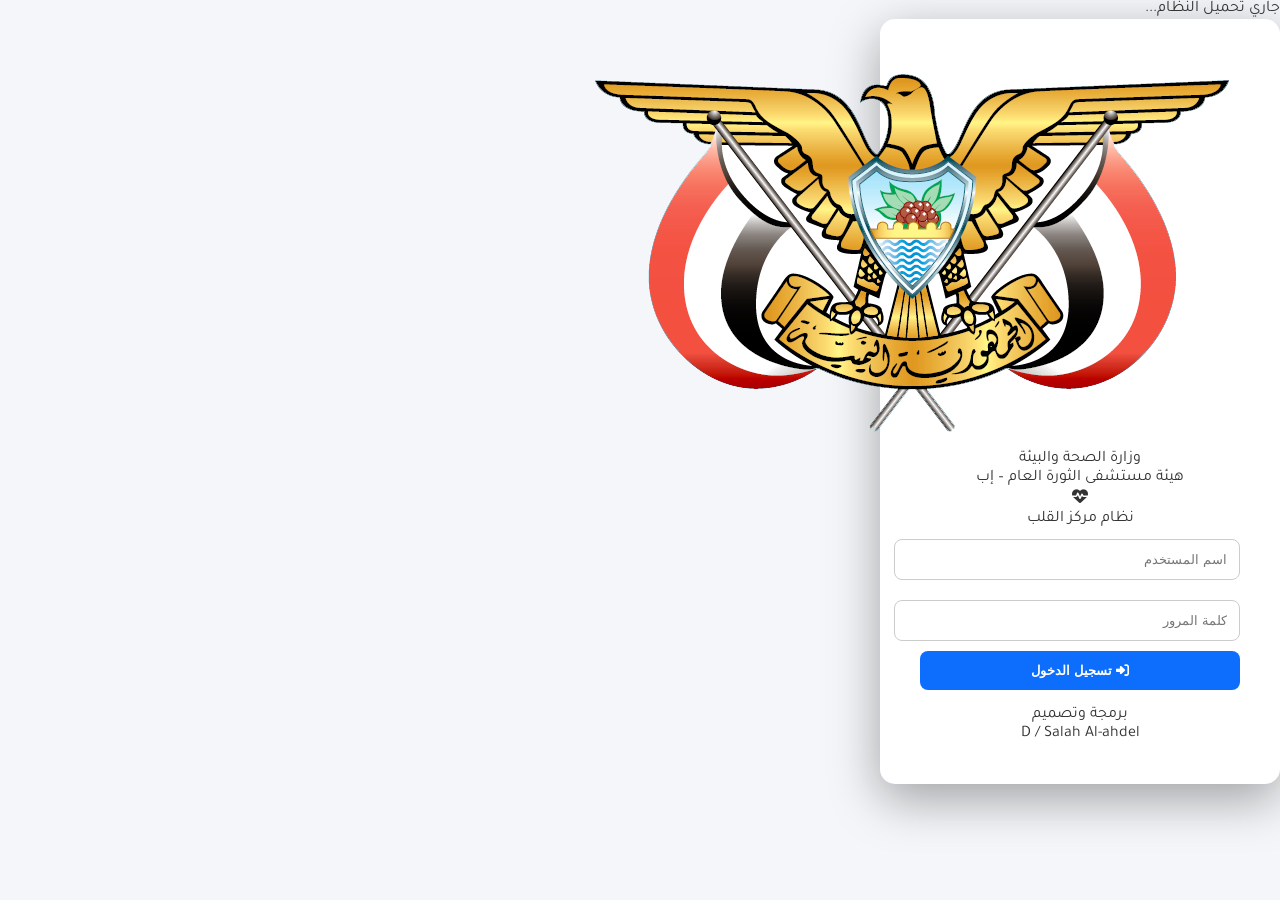
==== commit 5b8cdaaf: "Refactor HTML structure and styles for login page 🫀 شاشة دخول احترافية 🔐 نظام تسجيل دخول حقيقي 🔊 ص" ====
--- a/index.html
+++ b/index.html
@@ -10,242 +10,10 @@
 
 <link href="https://fonts.googleapis.com/css2?family=Tajawal:wght@400;600;700&family=Aref+Ruqaa:wght@700&display=swap" rel="stylesheet">
 
+<link rel="stylesheet" href="css/style.css">
+
 <link rel="stylesheet"
 href="https://cdnjs.cloudflare.com/ajax/libs/font-awesome/6.5.0/css/all.min.css">
-
-<style>
-
-/* الخلفية */
-
-body{
-
-font-family:'Tajawal',sans-serif;
-margin:0;
-height:100vh;
-
-background:
-linear-gradient(rgba(0,0,0,0.6),rgba(0,0,0,0.7)),
-url("https://images.unsplash.com/photo-1586773860418-d37222d8fce3");
-
-background-size:cover;
-background-position:center;
-
-display:flex;
-justify-content:center;
-align-items:center;
-
-}
-
-/* شاشة التحميل */
-
-#loadingScreen{
-
-position:fixed;
-
-top:0;
-left:0;
-
-width:100%;
-height:100%;
-
-background:#000;
-
-display:flex;
-flex-direction:column;
-justify-content:center;
-align-items:center;
-
-color:white;
-z-index:9999;
-
-}
-
-/* ECG */
-
-#ecg{
-
-width:80%;
-height:100px;
-
-background:black;
-
-border:2px solid #0d6efd;
-
-overflow:hidden;
-
-margin-top:20px;
-
-}
-
-#ecg svg{
-
-width:200%;
-
-animation:ecgMove 4s linear infinite;
-
-}
-
-@keyframes ecgMove{
-
-0%{transform:translateX(0)}
-100%{transform:translateX(-50%)}
-
-}
-
-/* صندوق تسجيل الدخول */
-
-.loginBox{
-
-background:rgba(255,255,255,0.96);
-
-padding:40px;
-
-border-radius:20px;
-
-width:95%;
-max-width:420px;
-
-text-align:center;
-
-box-shadow:0 20px 60px rgba(0,0,0,0.4);
-
-display:none;
-
-}
-
-/* الشعار */
-
-.logo{
-
-width:90px;
-margin-bottom:10px;
-
-}
-
-/* النص الرسمي */
-
-.official{
-
-font-size:14px;
-line-height:1.6;
-
-}
-
-.ministry{
-
-font-weight:bold;
-color:#0d6efd;
-
-}
-
-.hospital{
-
-font-weight:bold;
-color:#198754;
-
-}
-
-/* عنوان النظام */
-
-.systemTitle{
-
-font-family:'Aref Ruqaa',serif;
-font-size:26px;
-margin:15px 0;
-
-color:#0d6efd;
-
-}
-
-/* القلب النابض */
-
-.heartIcon{
-
-font-size:60px;
-
-color:#e60023;
-
-animation:heartBeat 1.1s infinite;
-
-}
-
-@keyframes heartBeat{
-
-0%{transform:scale(1)}
-25%{transform:scale(1.3)}
-40%{transform:scale(1)}
-60%{transform:scale(1.2)}
-100%{transform:scale(1)}
-
-}
-
-/* الحقول */
-
-.loginBox input{
-
-width:100%;
-padding:12px;
-margin:10px 0;
-
-border-radius:10px;
-border:1px solid #ccc;
-
-font-size:14px;
-
-}
-
-.loginBox input:focus{
-
-border-color:#0d6efd;
-
-}
-
-/* زر الدخول */
-
-.loginBox button{
-
-width:100%;
-padding:12px;
-
-background:linear-gradient(135deg,#0d6efd,#001f4d);
-
-border:none;
-color:white;
-
-font-size:16px;
-font-weight:bold;
-
-border-radius:10px;
-
-cursor:pointer;
-
-}
-
-/* الخطأ */
-
-#error{
-
-color:red;
-margin-top:10px;
-
-}
-
-/* توقيع المطور */
-
-.developerSignature{
-
-margin-top:20px;
-
-font-weight:bold;
-
-background:linear-gradient(90deg,#ff0000,#ffaa00,#00ccff,#ff0000);
-
--webkit-background-clip:text;
-color:transparent;
-
-}
-
-</style>
 
 </head>
 
@@ -255,46 +23,15 @@
 
 <div id="loadingScreen">
 
-<div>جاري تحميل بيانات النظام...</div>
+<div>جاري تحميل النظام...</div>
 
 <div id="ecg">
-
-<svg viewBox="0 0 1000 200">
-
-<polyline
-
-fill="none"
-
-stroke="#00ff00"
-
-stroke-width="4"
-
-points="
-
-0,100
-100,100
-150,60
-200,140
-250,100
-350,100
-400,50
-450,150
-500,100
-650,100
-700,60
-750,140
-800,100
-1000,100
-
-"/>
-
-</svg>
-
+<div class="ecgLine"></div>
 </div>
 
 </div>
 
-<!-- صفحة الدخول -->
+<!-- تسجيل الدخول -->
 
 <div class="loginBox">
 
@@ -303,7 +40,6 @@
 <div class="official">
 
 <span class="ministry">وزارة الصحة والبيئة</span><br>
-
 <span class="hospital">هيئة مستشفى الثورة العام – إب</span>
 
 </div>
@@ -317,108 +53,71 @@
 </div>
 
 <input type="text" id="username" placeholder="اسم المستخدم">
-
 <input type="password" id="password" placeholder="كلمة المرور">
 
-<button id="loginBtn">
-
+<button onclick="startLogin()">
 <i class="fa-solid fa-right-to-bracket"></i>
-
 تسجيل الدخول
-
 </button>
 
 <p id="error"></p>
 
-<div class="developerSignature">
-
+<div class="developerSignatureNeon">
 برمجة وتصميم<br>
 D / Salah Al-ahdel
-
 </div>
 
 </div>
 
 <!-- صوت القلب -->
 
-<audio id="heartbeatSound" loop>
+<audio id="heartbeatSound">
+<source src="sounds/heartbeat.mp3" type="audio/mpeg">
+</audio>
 
-<source src="sounds/heartbeat.mp3" type="audio/mpeg">
-
-</audio>
+<!-- سكربت النظام -->
+<script src="js/app.js"></script>
 
 <script>
 
-/* التحميل */
+/* تحميل الشاشة */
 
 window.addEventListener("load",function(){
 
 setTimeout(()=>{
 
 document.getElementById("loadingScreen").style.display="none";
-
 document.querySelector(".loginBox").style.display="block";
-
-/* تشغيل الصوت عند ظهور الصفحة */
-
-let sound=document.getElementById("heartbeatSound");
-
-sound.volume=0.4;
-
-sound.play().catch(()=>{
-
-/* في حال منع الصوت */
-
-document.body.addEventListener("click",function(){
-
-sound.play();
-
-},{once:true});
-
-});
 
 },2000);
 
 });
 
 
-/* تسجيل الدخول */
+/* تشغيل الصوت + تسجيل الدخول */
 
-document.getElementById("loginBtn").addEventListener("click",function(){
+function startLogin(){
 
-let user=document.getElementById("username").value;
+let sound = document.getElementById("heartbeatSound");
 
-let pass=document.getElementById("password").value;
+/* تشغيل الصوت بعد الضغط (حل مشكلة GitHub) */
 
-if(user==="admin" && pass==="770075098"){
+sound.volume = 0.4;
 
-localStorage.setItem("loggedIn","true");
+sound.play().catch(()=>{});
+
+/* استدعاء login من app.js */
+
+login();
 
 /* إيقاف الصوت بعد 30 ثانية */
 
-let sound=document.getElementById("heartbeatSound");
-
 setTimeout(()=>{
-
 sound.pause();
-
+sound.currentTime = 0;
 },30000);
 
-setTimeout(()=>{
-
-window.location.href="pages/dashboard.html";
-
-},1000);
-
 }
-
-else{
-
-document.getElementById("error").innerText="بيانات الدخول غير صحيحة";
-
-}
-
-});
 
 </script>
 
--- a/css/style.css
+++ b/css/style.css
@@ -0,0 +1,324 @@
+/* ============================= */
+/* إعدادات عامة */
+/* ============================= */
+
+body{
+font-family:'Tajawal', Tahoma, sans-serif;
+margin:0;
+background:#f4f6f9;
+direction:rtl;
+color:#333;
+}
+
+
+/* ============================= */
+/* تسجيل الدخول */
+/* ============================= */
+
+.loginPage{
+height:100vh;
+display:flex;
+justify-content:center;
+align-items:center;
+background:linear-gradient(135deg,#0d6efd,#001f4d);
+}
+
+.loginBox{
+background:white;
+padding:40px;
+border-radius:15px;
+width:320px;
+text-align:center;
+box-shadow:0 15px 50px rgba(0,0,0,0.35);
+}
+
+.loginBox h1{
+color:#0d6efd;
+margin-bottom:20px;
+}
+
+.loginBox input{
+width:100%;
+padding:12px;
+margin:10px 0;
+border-radius:8px;
+border:1px solid #ccc;
+transition:0.3s;
+}
+
+.loginBox input:focus{
+border-color:#0d6efd;
+box-shadow:0 0 6px rgba(13,110,253,0.3);
+}
+
+.loginBox button{
+width:100%;
+padding:12px;
+background:#0d6efd;
+color:white;
+border:none;
+border-radius:8px;
+cursor:pointer;
+font-weight:bold;
+}
+
+.loginBox button:hover{
+background:#084298;
+}
+
+
+/* ============================= */
+/* الهيدر */
+/* ============================= */
+
+header{
+background:linear-gradient(135deg,#0d6efd,#001f4d);
+color:white;
+padding:15px 20px;
+display:flex;
+justify-content:space-between;
+align-items:center;
+flex-wrap:wrap;
+}
+
+header h2{
+margin:0;
+font-size:20px;
+}
+
+header a, header button{
+background:white;
+color:#0d6efd;
+padding:8px 12px;
+border-radius:6px;
+font-weight:bold;
+cursor:pointer;
+text-decoration:none;
+margin-left:5px;
+}
+
+header a:hover, header button:hover{
+background:#e6e6e6;
+}
+
+
+/* ============================= */
+/* القائمة */
+/* ============================= */
+
+.mainNav{
+background:white;
+display:flex;
+justify-content:center;
+gap:12px;
+padding:12px;
+flex-wrap:wrap;
+box-shadow:0 3px 10px rgba(0,0,0,0.1);
+}
+
+.mainNav a{
+background:#eef3ff;
+padding:10px 15px;
+border-radius:8px;
+color:#0d6efd;
+font-weight:bold;
+display:flex;
+align-items:center;
+gap:6px;
+}
+
+.mainNav a:hover{
+background:#0d6efd;
+color:white;
+transform:translateY(-2px);
+}
+
+
+/* ============================= */
+/* الحاويات */
+/* ============================= */
+
+.container{
+width:95%;
+max-width:1200px;
+margin:20px auto;
+background:white;
+padding:20px;
+border-radius:10px;
+box-shadow:0 5px 15px rgba(0,0,0,0.1);
+}
+
+
+/* ============================= */
+/* الكروت */
+/* ============================= */
+
+.card{
+background:white;
+padding:20px;
+border-radius:12px;
+text-align:center;
+box-shadow:0 5px 15px rgba(0,0,0,0.1);
+transition:0.3s;
+}
+
+.card:hover{
+transform:translateY(-5px);
+box-shadow:0 10px 25px rgba(0,0,0,0.2);
+}
+
+.card h3{
+color:#0d6efd;
+}
+
+.card p{
+font-size:26px;
+font-weight:bold;
+}
+
+
+/* ============================= */
+/* الشبكة */
+/* ============================= */
+
+.grid{
+display:grid;
+grid-template-columns:repeat(auto-fit,minmax(250px,1fr));
+gap:15px;
+}
+
+
+/* ============================= */
+/* النماذج */
+/* ============================= */
+
+input, select{
+width:100%;
+padding:10px;
+margin:8px 0;
+border-radius:6px;
+border:1px solid #ccc;
+}
+
+input:focus, select:focus{
+border-color:#0d6efd;
+box-shadow:0 0 5px rgba(13,110,253,0.3);
+}
+
+button{
+padding:10px 15px;
+border:none;
+border-radius:6px;
+cursor:pointer;
+font-weight:bold;
+}
+
+.addBtn{
+background:#0d6efd;
+color:white;
+}
+
+.deleteBtn{
+background:#dc3545;
+color:white;
+}
+
+
+/* ============================= */
+/* الجداول */
+/* ============================= */
+
+table{
+width:100%;
+border-collapse:collapse;
+margin-top:20px;
+}
+
+th, td{
+padding:10px;
+border:1px solid #ddd;
+text-align:center;
+}
+
+th{
+background:#0d6efd;
+color:white;
+}
+
+tr:nth-child(even){
+background:#f9f9f9;
+}
+
+tr:hover{
+background:#eef3ff;
+}
+
+
+/* ============================= */
+/* أيقونات */
+/* ============================= */
+
+.icon3d{
+text-shadow:
+0 1px 0 #ccc,
+0 2px 0 #bbb,
+0 3px 0 #999;
+}
+
+
+/* ============================= */
+/* الموبايل */
+/* ============================= */
+
+@media(max-width:768px){
+
+header{
+flex-direction:column;
+gap:10px;
+}
+
+.mainNav{
+flex-direction:column;
+}
+
+}
+/* ============================= */
+/* الوضع الليلي */
+/* ============================= */
+
+.dark-mode{
+background:#121212;
+color:#eee;
+}
+
+.dark-mode header{
+background:linear-gradient(135deg,#000,#222);
+}
+
+.dark-mode .container,
+.dark-mode .card{
+background:#1e1e1e;
+color:#eee;
+}
+
+.dark-mode table{
+color:#eee;
+}
+
+.dark-mode th{
+background:#333;
+}
+
+.dark-mode tr:nth-child(even){
+background:#1a1a1a;
+}
+
+.dark-mode .mainNav a{
+background:#2a2a2a;
+color:#ccc;
+}
+
+.dark-mode .mainNav a:hover{
+background:#0d6efd;
+color:white;
+}
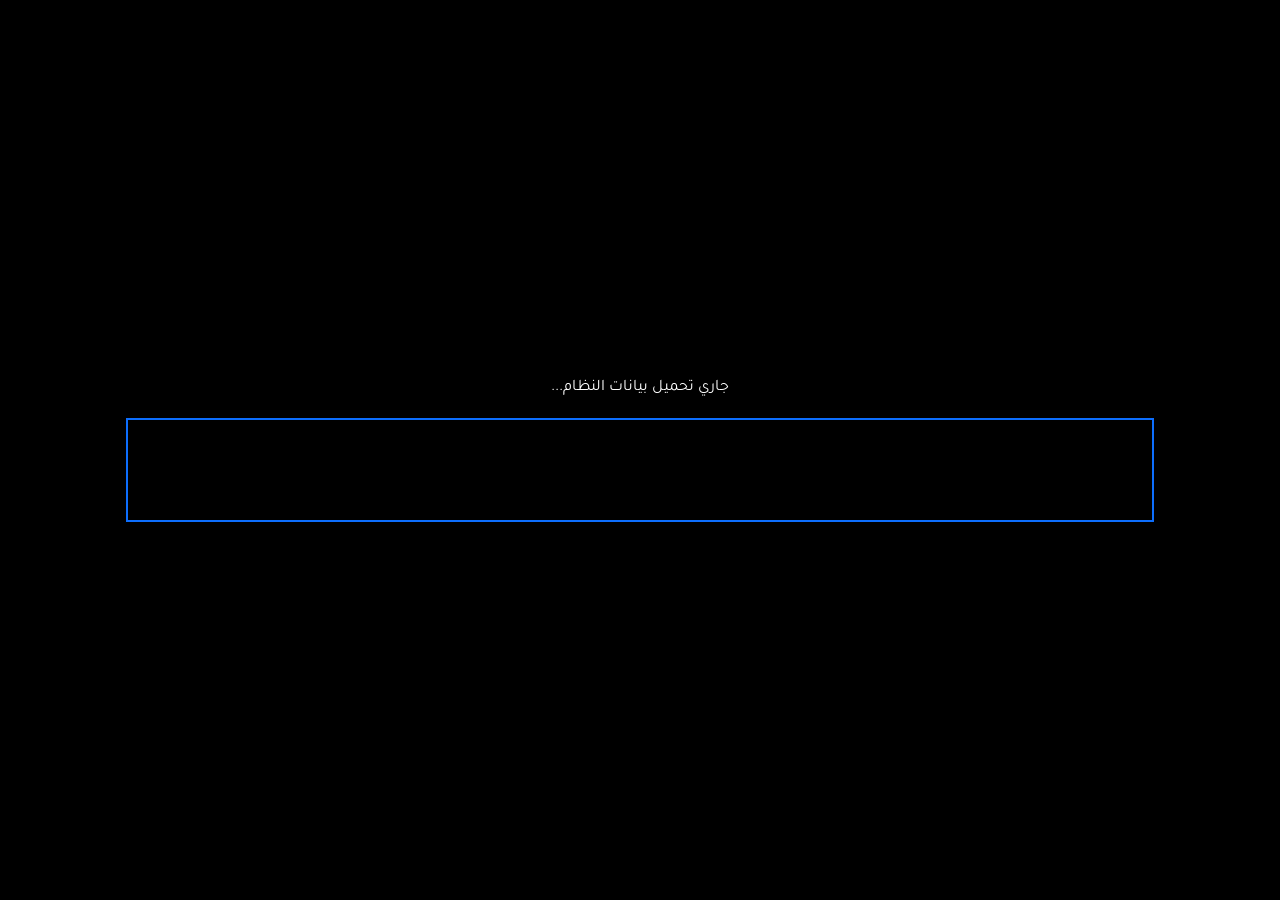
==== commit 80dc6dda: "Refactor index.html structure and styles" ====
--- a/index.html
+++ b/index.html
@@ -1,125 +1,351 @@
-<!DOCTYPE html>
-<html lang="ar" dir="rtl">
-
-<head>
-
-<meta charset="UTF-8">
-<meta name="viewport" content="width=device-width, initial-scale=1.0">
-
-<title>نظام مركز القلب | تسجيل الدخول</title>
-
-<link href="https://fonts.googleapis.com/css2?family=Tajawal:wght@400;600;700&family=Aref+Ruqaa:wght@700&display=swap" rel="stylesheet">
-
-<link rel="stylesheet" href="css/style.css">
-
-<link rel="stylesheet"
-href="https://cdnjs.cloudflare.com/ajax/libs/font-awesome/6.5.0/css/all.min.css">
-
-</head>
-
-<body>
-
-<!-- شاشة التحميل -->
-
-<div id="loadingScreen">
-
-<div>جاري تحميل النظام...</div>
-
-<div id="ecg">
-<div class="ecgLine"></div>
-</div>
-
-</div>
-
-<!-- تسجيل الدخول -->
-
-<div class="loginBox">
-
-<img src="assets/logo.png" class="logo">
-
-<div class="official">
-
-<span class="ministry">وزارة الصحة والبيئة</span><br>
+<!DOCTYPE html>  <html lang="ar" dir="rtl">  <head>  <meta charset="UTF-8">  
+<meta name="viewport" content="width=device-width, initial-scale=1.0">  <title>نظام مركز القلب | تسجيل الدخول</title>  <link href="https://fonts.googleapis.com/css2?family=Tajawal:wght@400;600;700&family=Aref+Ruqaa:wght@700&display=swap" rel="stylesheet">  <link rel="stylesheet"  
+href="https://cdnjs.cloudflare.com/ajax/libs/font-awesome/6.5.0/css/all.min.css">  <style>  
+  
+/* الخلفية */  
+  
+body{  
+  
+font-family:'Tajawal',sans-serif;  
+margin:0;  
+height:100vh;  
+  
+background:  
+linear-gradient(rgba(0,0,0,0.6),rgba(0,0,0,0.7)),  
+url("https://images.unsplash.com/photo-1586773860418-d37222d8fce3");  
+  
+background-size:cover;  
+background-position:center;  
+  
+display:flex;  
+justify-content:center;  
+align-items:center;  
+  
+}  
+  
+/* شاشة التحميل */  
+  
+#loadingScreen{  
+  
+position:fixed;  
+  
+top:0;  
+left:0;  
+  
+width:100%;  
+height:100%;  
+  
+background:#000;  
+  
+display:flex;  
+flex-direction:column;  
+justify-content:center;  
+align-items:center;  
+  
+color:white;  
+z-index:9999;  
+  
+}  
+  
+/* ECG */  
+  
+#ecg{  
+  
+width:80%;  
+height:100px;  
+  
+background:black;  
+  
+border:2px solid #0d6efd;  
+  
+overflow:hidden;  
+  
+margin-top:20px;  
+  
+}  
+  
+#ecg svg{  
+  
+width:200%;  
+  
+animation:ecgMove 4s linear infinite;  
+  
+}  
+  
+@keyframes ecgMove{  
+  
+0%{transform:translateX(0)}  
+100%{transform:translateX(-50%)}  
+  
+}  
+  
+/* صندوق تسجيل الدخول */  
+  
+.loginBox{  
+  
+background:rgba(255,255,255,0.96);  
+  
+padding:40px;  
+  
+border-radius:20px;  
+  
+width:95%;  
+max-width:420px;  
+  
+text-align:center;  
+  
+box-shadow:0 20px 60px rgba(0,0,0,0.4);  
+  
+display:none;  
+  
+}  
+  
+/* الشعار */  
+  
+.logo{  
+  
+width:90px;  
+margin-bottom:10px;  
+  
+}  
+  
+/* النص الرسمي */  
+  
+.official{  
+  
+font-size:14px;  
+line-height:1.6;  
+  
+}  
+  
+.ministry{  
+  
+font-weight:bold;  
+color:#0d6efd;  
+  
+}  
+  
+.hospital{  
+  
+font-weight:bold;  
+color:#198754;  
+  
+}  
+  
+/* عنوان النظام */  
+  
+.systemTitle{  
+  
+font-family:'Aref Ruqaa',serif;  
+font-size:26px;  
+margin:15px 0;  
+  
+color:#0d6efd;  
+  
+}  
+  
+/* القلب النابض */  
+  
+.heartIcon{  
+  
+font-size:60px;  
+  
+color:#e60023;  
+  
+animation:heartBeat 1.1s infinite;  
+  
+}  
+  
+@keyframes heartBeat{  
+  
+0%{transform:scale(1)}  
+25%{transform:scale(1.3)}  
+40%{transform:scale(1)}  
+60%{transform:scale(1.2)}  
+100%{transform:scale(1)}  
+  
+}  
+  
+/* الحقول */  
+  
+.loginBox input{  
+  
+width:100%;  
+padding:12px;  
+margin:10px 0;  
+  
+border-radius:10px;  
+border:1px solid #ccc;  
+  
+font-size:14px;  
+  
+}  
+  
+.loginBox input:focus{  
+  
+border-color:#0d6efd;  
+  
+}  
+  
+/* زر الدخول */  
+  
+.loginBox button{  
+  
+width:100%;  
+padding:12px;  
+  
+background:linear-gradient(135deg,#0d6efd,#001f4d);  
+  
+border:none;  
+color:white;  
+  
+font-size:16px;  
+font-weight:bold;  
+  
+border-radius:10px;  
+  
+cursor:pointer;  
+  
+}  
+  
+/* الخطأ */  
+  
+#error{  
+  
+color:red;  
+margin-top:10px;  
+  
+}  
+  
+/* توقيع المطور */  
+  
+.developerSignature{  
+  
+margin-top:20px;  
+  
+font-weight:bold;  
+  
+background:linear-gradient(90deg,#ff0000,#ffaa00,#00ccff,#ff0000);  
+  
+-webkit-background-clip:text;  
+color:transparent;  
+  
+}  
+  
+</style>  </head>  <body>  <!-- شاشة التحميل -->  <div id="loadingScreen">  <div>جاري تحميل بيانات النظام...</div>  <div id="ecg">  <svg viewBox="0 0 1000 200">  <polyline
+
+fill="none"
+
+stroke="#00ff00"
+
+stroke-width="4"
+
+points="
+
+0,100
+100,100
+150,60
+200,140
+250,100
+350,100
+400,50
+450,150
+500,100
+650,100
+700,60
+750,140
+800,100
+1000,100
+
+"/>
+
+</svg>  </div>  </div>  <!-- صفحة الدخول -->  <div class="loginBox">  <img src="assets/logo.png" class="logo">  <div class="official">  <span class="ministry">وزارة الصحة والبيئة</span><br>
+
 <span class="hospital">هيئة مستشفى الثورة العام – إب</span>
 
-</div>
-
-<div class="heartIcon">
-<i class="fa-solid fa-heart-pulse"></i>
-</div>
-
-<div class="systemTitle">
-نظام مركز القلب
-</div>
-
-<input type="text" id="username" placeholder="اسم المستخدم">
-<input type="password" id="password" placeholder="كلمة المرور">
-
-<button onclick="startLogin()">
-<i class="fa-solid fa-right-to-bracket"></i>
+</div>  <div class="heartIcon">  
+<i class="fa-solid fa-heart-pulse"></i>  
+</div>  <div class="systemTitle">  
+نظام مركز القلب  
+</div>  <input type="text" id="username" placeholder="اسم المستخدم">  <input type="password" id="password" placeholder="كلمة المرور">  <button id="loginBtn">  <i class="fa-solid fa-right-to-bracket"></i>
+
 تسجيل الدخول
-</button>
-
-<p id="error"></p>
-
-<div class="developerSignatureNeon">
-برمجة وتصميم<br>
+
+</button>  <p id="error"></p>  <div class="developerSignature">  برمجة وتصميم<br>
 D / Salah Al-ahdel
-</div>
-
-</div>
-
-<!-- صوت القلب -->
-
-<audio id="heartbeatSound">
-<source src="sounds/heartbeat.mp3" type="audio/mpeg">
-</audio>
-
-<!-- سكربت النظام -->
-<script src="js/app.js"></script>
-
-<script>
-
-/* تحميل الشاشة */
-
-window.addEventListener("load",function(){
-
-setTimeout(()=>{
-
-document.getElementById("loadingScreen").style.display="none";
-document.querySelector(".loginBox").style.display="block";
-
-},2000);
-
-});
-
-
-/* تشغيل الصوت + تسجيل الدخول */
-
-function startLogin(){
-
-let sound = document.getElementById("heartbeatSound");
-
-/* تشغيل الصوت بعد الضغط (حل مشكلة GitHub) */
-
-sound.volume = 0.4;
-
-sound.play().catch(()=>{});
-
-/* استدعاء login من app.js */
-
-login();
-
-/* إيقاف الصوت بعد 30 ثانية */
-
-setTimeout(()=>{
-sound.pause();
-sound.currentTime = 0;
-},30000);
-
-}
-
-</script>
-
-</body>
-</html>
+
+</div>  </div>  <!-- صوت القلب -->  <audio id="heartbeatSound" loop>  <source src="sounds/heartbeat.mp3" type="audio/mpeg">  </audio>  <script>  
+  
+/* التحميل */  
+  
+window.addEventListener("load",function(){  
+  
+setTimeout(()=>{  
+  
+document.getElementById("loadingScreen").style.display="none";  
+  
+document.querySelector(".loginBox").style.display="block";  
+  
+/* تشغيل الصوت عند ظهور الصفحة */  
+  
+let sound=document.getElementById("heartbeatSound");  
+  
+sound.volume=0.4;  
+  
+sound.play().catch(()=>{  
+  
+/* في حال منع الصوت */  
+  
+document.body.addEventListener("click",function(){  
+  
+sound.play();  
+  
+},{once:true});  
+  
+});  
+  
+},2000);  
+  
+});  
+  
+  
+/* تسجيل الدخول */  
+  
+document.getElementById("loginBtn").addEventListener("click",function(){  
+  
+let user=document.getElementById("username").value;  
+  
+let pass=document.getElementById("password").value;  
+  
+if(user==="admin" && pass==="770075098"){  
+  
+localStorage.setItem("loggedIn","true");  
+  
+/* إيقاف الصوت بعد 30 ثانية */  
+  
+let sound=document.getElementById("heartbeatSound");  
+  
+setTimeout(()=>{  
+  
+sound.pause();  
+  
+},30000);  
+  
+setTimeout(()=>{  
+  
+window.location.href="pages/dashboard.html";  
+  
+},1000);  
+  
+}  
+  
+else{  
+  
+document.getElementById("error").innerText="بيانات الدخول غير صحيحة";  
+  
+}  
+  
+});  
+  
+</script>  </body>  
+</html>  
